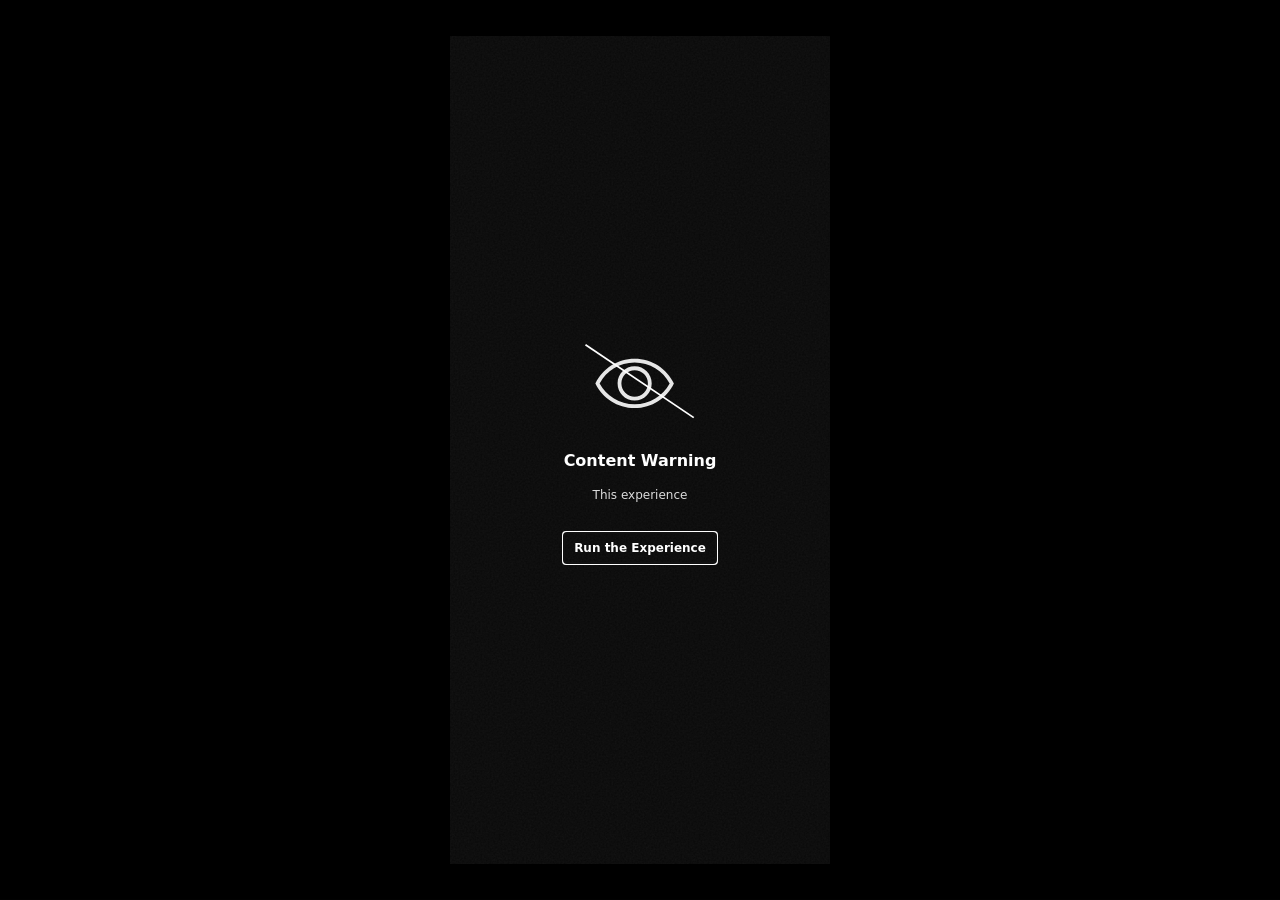
==== index.html @ 9fbf90de "stage 2: integrate approved NetBlocks counter animation Replaces moment 2.2's NetBlocks line chart w" ====
<!DOCTYPE html>
<html lang="en">
<head>
<meta charset="UTF-8">
<meta name="viewport" content="width=device-width, initial-scale=1, maximum-scale=1, user-scalable=no, viewport-fit=cover">
<title>Sculpting the Silence</title>
<link rel="stylesheet" href="css/global.css">
</head>
<body>

  <!-- Stage 1: Content Warning -->
  <section id="stage-1" class="stage stage-1 is-active" data-stage="1">
    <div class="background-layer" style="background-image: url('assets/images/s1_banner_sensitive_content_img.png');"></div>
    <div class="frame frame--intro">
      <img class="stage-1__icon" src="assets/icons/s1_sensetive_content_icon.svg" alt="" width="110" height="91">
      <h1 class="frame__title stage-1__title">Content Warning</h1>
      <p class="frame__body stage-1__body">This experience contains emotionally intense content that some people may find overwhelming.</p>
      <button type="button" class="button" id="stage-1-continue-btn">Run the Experience</button>
    </div>
  </section>

  <!-- Stage 2: automatic sequence — social feeds video, blackout graph, gunfire warning -->
  <section id="stage-2" class="stage stage-2" data-stage="2">
    <div class="background-layer stage-2__background"></div>
    <div class="frame stage-2__frame">

      <div class="moment stage-2__moment stage-2__moment--video is-active" id="stage-2-moment-video" data-moment="1">
        <video id="stage-2-video" class="stage-2__video" src="assets/video/s2_protest_socialmedia_feeds_vid.mp4" autoplay playsinline preload="none"></video>
      </div>

      <div class="moment stage-2__moment stage-2__moment--cutoff" id="stage-2-moment-cutoff" data-moment="2">
        <p class="frame__body" id="stage-2-cutoff-text"></p>
        <div class="counter-widget">
          <p class="counter-number" id="stage-2-counter-number"></p>
          <p class="counter-caption" id="stage-2-counter-caption"></p>
        </div>
      </div>

      <div class="moment stage-2__moment stage-2__moment--gunfire" id="stage-2-moment-gunfire" data-moment="3">
        <p class="frame__body" id="stage-2-gunfire-text"></p>
        <div class="waveform-indicator" id="stage-2-waveform">
          <span class="waveform-indicator__bar"></span>
          <span class="waveform-indicator__bar"></span>
          <span class="waveform-indicator__bar"></span>
          <span class="waveform-indicator__bar"></span>
          <span class="waveform-indicator__bar"></span>
          <span class="waveform-indicator__bar"></span>
          <span class="waveform-indicator__bar"></span>
          <span class="waveform-indicator__bar"></span>
          <span class="waveform-indicator__bar"></span>
          <span class="waveform-indicator__bar"></span>
          <span class="waveform-indicator__bar"></span>
          <span class="waveform-indicator__bar"></span>
          <span class="waveform-indicator__bar"></span>
          <span class="waveform-indicator__bar"></span>
        </div>
        <audio id="stage-2-gunshot-audio" src="assets/audio/s2_gunshot_warning_snd.mp3" preload="none"></audio>
      </div>

    </div>

    <div class="moment stage-2__moment--blackout" id="stage-2-moment-blackout"></div>
  </section>

  <!-- Stage 3: message moments — button-driven attempt ladders -->
  <section id="stage-3" class="stage stage-3" data-stage="3">
    <div class="background-layer stage-3__background"></div>
    <div class="frame stage-3__frame">
      <div class="message-moment" id="stage-3-moment-mount"></div>
    </div>
    <audio id="stage-3-gunshot-audio" src="assets/audio/s3_gunshot_snd.mp3" preload="none" loop></audio>
    <audio id="stage-3-underscore-audio" src="assets/audio/s3_underscore_loop.mp3" preload="none" loop></audio>
  </section>

  <!-- Stage 4: name moments — button-driven, ending in one auto-advancing moment -->
  <section id="stage-4" class="stage stage-4" data-stage="4">
    <div class="background-layer stage-4__background"></div>
    <div class="frame stage-4__frame">
      <div class="message-moment" id="stage-4-moment-mount"></div>
    </div>
  </section>

  <!-- Stage 5: closing form moment (s5_mom_23), then the collective board (s5_mom_24) -->
  <section id="stage-5" class="stage stage-5" data-stage="5">
    <div class="background-layer stage-5__background"></div>
    <div class="frame stage-5__frame">
      <div class="message-moment" id="stage-5-moment-mount"></div>
    </div>

    <!-- s5_mom_24 — full-viewport collective board, not a .frame card.
         Hidden until s5_mom_23's closing statement finishes typing. -->
    <div class="collective-board" id="stage-5-board" hidden>
      <p class="collective-board__footer" id="stage-5-board-footer"></p>
      <button type="button" class="collective-board__export-btn" id="stage-5-board-export-btn">Export</button>
      <div class="collective-board__names" id="stage-5-board-names"></div>
      <div class="collective-board__tooltip" id="stage-5-board-tooltip" hidden></div>
    </div>
  </section>

  <script src="js/shared.js"></script>
  <script src="js/stage1.js"></script>
  <script src="js/stage2.js"></script>
  <script src="js/stage3.js"></script>
  <script src="js/stage4-5.js"></script>
</body>
</html>
---- css/global.css ----
/* ==========================================================================
   Sculpting the Silence — Global base styles
   These rules apply to every stage. Stage-specific styles should live in
   their own scoped classes/files and build on top of this foundation.
   ========================================================================== */

:root {
  --color-fg: #ffffff;
  --font-family: system-ui, -apple-system, "Segoe UI", Roboto, sans-serif;

  --font-size-title: 16px;
  --font-weight-title: 700;

  --font-size-body: 12px;
  --font-weight-body: 400;
  --line-height-body: 1.5;

  --font-size-button: 12px;
  --font-weight-button: 600;

  --button-padding-block: 8px;
  --button-padding-inline: 10px;
  --button-radius: 0;
  --button-border: 1.5px solid var(--color-fg);

  --frame-max-width: 402px;
  --frame-radius: 0;
  --frame-padding: 32px;
}

* {
  box-sizing: border-box;
}

html,
body {
  width: 100%;
  height: 100%;
  margin: 0;
  padding: 0;
  overflow: hidden;
  font-family: var(--font-family);
  color: var(--color-fg);
  -webkit-user-select: none;
  user-select: none;
}

/* Full-bleed background layer. Stages set their own background-image
   inline or via a stage-specific modifier class. */
.background-layer {
  position: fixed;
  inset: 0;
  width: 100vw;
  height: 100dvh;
  background-size: cover;
  background-position: center;
  background-repeat: no-repeat;
  z-index: 0;
}

/* Centered content frame, fixed design width that shrinks on narrow
   viewports. Sits above the background layer. Plain by default — the
   frosted-card look (blur/tint/grain) is opt-in via .frame--intro. */
.frame {
  position: relative;
  z-index: 1;
  width: min(92vw, 402px, calc(92dvh * 402 / 874));
  aspect-ratio: 402 / 874;
  min-width: 320px;
  margin: 0 auto;
  padding: var(--frame-padding);
  display: flex;
  flex-direction: column;
  align-items: center;
  justify-content: center;
  text-align: center;
  color: var(--color-fg);
  overflow: visible;
  border-radius: var(--frame-radius);
}

/* Frosted-card treatment: dark tint + blur + grain. Stage 1 ("Content
   Warning") only — floats the card over its sharp background image.
   Stages 2+ render .frame plain against their own stage background. */
.frame--intro {
  background: rgba(18, 18, 18, 0.45);
  backdrop-filter: blur(10px) saturate(180%);
  -webkit-backdrop-filter: blur(10px) saturate(180%);
}

/* Fine grain/noise texture confined to the card, clipped to its
   corners. Purely decorative — never intercepts pointer events. */
.frame--intro::after {
  content: "";
  position: absolute;
  inset: 0;
  border-radius: inherit;
  background-image: url("[data-uri]");
  opacity: 0.10;
  mix-blend-mode: overlay;
  pointer-events: none;
}

/* Instantly hides the card on stage advance, revealing the sharp
   background image underneath. No animation — set/removed synchronously
   in the click handler that calls goToNextStage(). */
.frame--exiting {
  display: none;
}

.frame__title {
  font-size: var(--font-size-title);
  font-weight: var(--font-weight-title);
  color: var(--color-fg);
  margin: 0;
}

.frame__body {
  font-size: var(--font-size-body);
  font-weight: var(--font-weight-body);
  line-height: var(--line-height-body);
  color: var(--color-fg);
  opacity: 0.85;
  margin: 0;
  max-width: 35ch;
  margin-inline: auto;
}

.button {
  display: inline-block;
  background: transparent;
  border: var(--button-border);
  border-radius: var(--button-radius);
  padding: var(--button-padding-block) var(--button-padding-inline);
  font-family: var(--font-family);
  font-size: var(--font-size-button);
  font-weight: var(--font-weight-button);
  color: var(--color-fg);
  cursor: pointer;
  -webkit-tap-highlight-color: transparent;
  touch-action: manipulation;
}

.button:active {
  opacity: 0.7;
}

/* Stage container: each stage is a full-viewport wrapper holding its own
   background layer + frame. Only one is shown at a time. */
.stage {
  position: fixed;
  inset: 0;
  width: 100vw;
  height: 100dvh;
  display: none;
  align-items: center;
  justify-content: center;
}

.stage.is-active {
  display: flex;
}

/* ==========================================================================
   Stage 1 — Content Warning
   ========================================================================== */

.stage-1__icon {
  width: 110px;
  height: auto;
  margin-bottom: 24px;
}

.stage-1__title {
  margin-bottom: 16px;
}

.stage-1__body {
  margin-bottom: 28px;
}

/* ==========================================================================
   Stage 2 — Automatic sequence (video, blackout graph, gunfire warning)
   ========================================================================== */

.stage-2__background {
  background-color: #000000;
}

/* Fallback for stages with no direct-flow content in .frame: moments are
   absolutely positioned within it and switched instantly (no fade, per
   the global no-transition rule on stage/moment changes). */
.moment {
  position: absolute;
  inset: 0;
  display: none;
  flex-direction: column;
  align-items: center;
  justify-content: center;
  text-align: center;
  padding: var(--frame-padding);
}

.moment.is-active {
  display: flex;
}

/* Video moment fills the card edge-to-edge, ignoring the frame's padding. */
.stage-2__moment--video {
  padding: 0;
}

.stage-2__video {
  display: block;
  width: 100%;
  height: 100%;
  object-fit: cover;
  border-radius: var(--frame-radius);
}

/* Reserved for the tallest expected wrap (~4 lines at max-width: 35ch) so
   the counter widget below never shifts, whether mid-type or between
   texts of different lengths — ported from the approved prototype. */
.stage-2__moment--cutoff .frame__body {
  margin-bottom: 20px;
  min-height: calc(var(--font-size-body) * var(--line-height-body) * 4);
}

/* Full-viewport black beat between moments 2.2 and 2.4. A direct child of
   #stage-2 (not nested in .frame) so its inset:0 sizes to the whole fixed
   .stage box, covering the background layer and the frame alike; z-index
   puts it above both. */
.stage-2__moment--blackout {
  z-index: 5;
  background-color: #000000;
  padding: 0;
}

/* Escalating hours-then-days counter (moment 2.2) — ported from the
   approved prototypes/netblocks-chart.html, replacing the old NetBlocks
   line chart entirely. */
.counter-widget {
  margin-top: 20px;
}

/* Line 1 — just the number. Same size/weight token as .frame__title,
   bumped 4px and recolored red for emphasis. */
.counter-number {
  font-size: calc(var(--font-size-title) + 4px);
  font-weight: var(--font-weight-title);
  line-height: 1;
  color: #e53935;
  margin: 0;
}

/* Line 2 — unit word + description merged into one phrase (e.g. "day of
   digital blackout in Iran"). */
.counter-caption {
  font-size: var(--font-size-body);
  font-weight: var(--font-weight-body);
  color: var(--color-fg);
  opacity: 0.6;
  margin: 6px 0 0;
}

/* Audio-waveform indicator: a row of thin bars whose height animates in a
   loop to read as a live voice/podcast visualizer. Started/stopped by JS
   toggling the --playing modifier in sync with the gunshot audio element. */
.waveform-indicator {
  display: flex;
  align-items: center;
  justify-content: center;
  gap: 4px;
  height: 28px;
  margin-top: 20px;
}

.waveform-indicator__bar {
  width: 3px;
  height: 100%;
  border-radius: 0;
  background-color: var(--color-fg);
  transform: scaleY(0.15);
  transform-origin: center;
  animation: waveform-bounce 900ms ease-in-out infinite;
  animation-play-state: paused;
}

.waveform-indicator--playing .waveform-indicator__bar {
  animation-play-state: running;
}

/* Mix of short "dot" bars and taller bars, each offset so the bars move
   asynchronously instead of pulsing in unison. */
.waveform-indicator__bar:nth-child(1) { height: 30%; animation-delay: 0ms; }
.waveform-indicator__bar:nth-child(2) { height: 70%; animation-delay: 90ms; }
.waveform-indicator__bar:nth-child(3) { height: 100%; animation-delay: 180ms; }
.waveform-indicator__bar:nth-child(4) { height: 45%; animation-delay: 270ms; }
.waveform-indicator__bar:nth-child(5) { height: 85%; animation-delay: 360ms; }
.waveform-indicator__bar:nth-child(6) { height: 25%; animation-delay: 450ms; }
.waveform-indicator__bar:nth-child(7) { height: 100%; animation-delay: 540ms; }
.waveform-indicator__bar:nth-child(8) { height: 55%; animation-delay: 630ms; }
.waveform-indicator__bar:nth-child(9) { height: 30%; animation-delay: 720ms; }
.waveform-indicator__bar:nth-child(10) { height: 90%; animation-delay: 810ms; }
.waveform-indicator__bar:nth-child(11) { height: 40%; animation-delay: 900ms; }
.waveform-indicator__bar:nth-child(12) { height: 75%; animation-delay: 990ms; }
.waveform-indicator__bar:nth-child(13) { height: 25%; animation-delay: 1080ms; }
.waveform-indicator__bar:nth-child(14) { height: 60%; animation-delay: 1170ms; }

@keyframes waveform-bounce {
  0%, 100% { transform: scaleY(0.15); }
  50% { transform: scaleY(1); }
}

/* ==========================================================================
   Stage 3 — Message moments (button-driven attempt ladders)
   ========================================================================== */

.stage-3__background {
  background-color: #000000;
}

/* Fills the .frame (same card as stages 1-2) and centers whichever piece
   of the current message moment is showing (message, button, spinner, or
   response). Content is swapped instantly by JS — no fade. */
.message-moment {
  display: flex;
  flex-direction: column;
  align-items: center;
  justify-content: center;
  gap: 28px;
  width: 100%;
  height: 100%;
  text-align: center;
}

.message-moment__action {
  display: flex;
  align-items: center;
  justify-content: center;
  min-height: 44px;
}

.message-moment__response-text {
  margin: 0;
}

.message-moment__audio-response {
  display: flex;
  flex-direction: column;
  align-items: center;
  gap: 16px;
}

.message-moment__response-image {
  max-width: 100%;
  max-height: 100%;
  object-fit: contain;
  border-radius: 0;
  transform: scale(1);
  transform-origin: center;
}

/* Stacks a video above its caption (used by s3_mom_10) instead of the
   default row layout .message-moment__action would otherwise give
   them as plain siblings. */
.message-moment__video-response {
  display: flex;
  flex-direction: column;
  align-items: center;
  gap: 12px;
}

.message-moment__response-video {
  max-width: 100%;
  max-height: 100%;
  object-fit: contain;
  border-radius: 0;
  transition: transform 500ms ease, opacity 500ms ease;
  transform: translateY(0);
  opacity: 1;
}

.message-moment__response-video-caption {
  margin: 0;
  transition: transform 500ms ease, opacity 500ms ease;
  transform: translateY(0);
  opacity: 1;
}

/* One-off exit/enter transitions for s3_mom_10 ("Papa?"): the typed text
   slides up and fades out, then the video (and its caption) slide/fade
   into place. Everywhere else in the app swaps content instantly. */
.message-moment__response-text--exit {
  transition: transform 500ms ease, opacity 500ms ease;
  transform: translateY(-16px);
  opacity: 0;
}

.message-moment__response-video--enter,
.message-moment__response-video-caption--enter {
  transform: translateY(16px);
  opacity: 0;
}

/* Rotates for a caller-supplied animation-iteration-count (set inline per
   attempt) then stops via 'animationend' — never set to infinite here. */
.message-moment__spinner {
  width: 28px;
  height: 28px;
  border-radius: 50%;
  border: 3px solid rgba(255, 255, 255, 0.25);
  border-top-color: var(--color-fg);
  animation-name: message-moment-spin;
  animation-timing-function: linear;
  animation-fill-mode: forwards;
}

@keyframes message-moment-spin {
  from { transform: rotate(0deg); }
  to { transform: rotate(360deg); }
}

/* Wraps the "name them" moment's image. Persists for the rest of the
   moment once shown; only its transform changes (shrink on the first
   "more" click) while the text/button below it keep swapping. */
.name-them-moment__image-wrap {
  display: flex;
  flex-direction: column;
  align-items: center;
  transition: transform 500ms ease;
  transform: translateY(0) scale(1);
}

.name-them-moment__image-wrap--shrunk {
  transform: translateY(-16px) scale(0.9);
}

/* Pulls the caption/reaction zone closer to the image — .message-moment's
   28px gap otherwise reads as too much space here specifically. */
.name-them-moment__zone-text {
  margin-top: -14px;
}

/* Full-viewport blackout overlay, created/removed on demand by the
   coverViewportInBlack() helper. Sits above everything (background
   layer + frame), regardless of which stage is active. */
.viewport-blackout {
  position: fixed;
  inset: 0;
  width: 100vw;
  height: 100dvh;
  background-color: #000000;
  z-index: 999;
}

/* ==========================================================================
   Stage 4 — Name moments (button-driven, ending in one auto-advancing moment)
   ========================================================================== */

.stage-4__background {
  background-color: #000000;
}

/* Optional age line beneath a name-moment's name (e.g. s4_mom_14, "14
   years old") — distinct from both the title-style name above it and
   the body-style subtext below it. */
.name-moment__age {
  font-size: 10px;
  font-weight: 400;
  color: #9a9a9a;
  margin: 0;
}

/* ==========================================================================
   Stage 5 — Closing form moment (more moments to follow)
   ========================================================================== */

.stage-5__background {
  background-color: #000000;
}

.stage-5__field {
  display: flex;
  flex-direction: column;
  align-items: center;
  gap: 8px;
  width: 100%;
  transition: transform 500ms ease, opacity 500ms ease;
  transform: translateY(0);
  opacity: 1;
}

/* Pre-transition state for each field/button sliding in below the kept-on-
   screen s4_mom_22 title+subtext (s4_mom_22 -> s5_mom_23 is one continuous
   frame now, not a hard cut) — JS adds this then removes it a frame later. */
.stage-5__field--enter {
  transform: translateY(16px);
  opacity: 0;
}

/* Same slide-in treatment for the submit button's wrapper, reusing
   .message-moment__action for layout only — the transition/enter state
   below is scoped to this modifier so other .message-moment__action
   usages elsewhere stay instant, as before. */
.stage-5__submit-action {
  transition: transform 500ms ease, opacity 500ms ease;
  transform: translateY(0);
  opacity: 1;
}

.stage-5__submit-action--enter {
  transform: translateY(16px);
  opacity: 0;
}

/* Pulls the second field up into .message-moment's 28px gap so the two
   fields sit closer together; spacing before the submit button below
   them is untouched. */
.stage-5__field + .stage-5__field {
  margin-top: -20px;
}

.stage-5__field-label {
  font-size: var(--font-size-body);
  font-weight: var(--font-weight-body);
  color: var(--color-fg);
  opacity: 0.85;
  margin: 0;
}

.stage-5__field-input {
  width: 100%;
  max-width: 28ch;
  background: transparent;
  border: none;
  border-bottom: 1.5px solid rgba(255, 255, 255, 0.35);
  border-radius: 0;
  padding: 8px 4px;
  font-family: var(--font-family);
  font-size: var(--font-size-body);
  color: var(--color-fg);
  text-align: center;
}

.stage-5__field-input::placeholder {
  color: rgba(255, 255, 255, 0.4);
}

.stage-5__field-input:focus {
  outline: none;
  border-bottom-color: var(--color-fg);
}

/* s5_mom_24 — full-viewport collective board. Deliberately NOT a .frame
   card: no fixed 402:874 ratio, just a plain full-viewport, responsive
   canvas of names scattered across whatever screen it's running on. */
.collective-board {
  position: fixed;
  inset: 0;
  width: 100vw;
  height: 100dvh;
  background-color: #000000;
  overflow: hidden;
  z-index: 10;
}

.collective-board[hidden] {
  display: none;
}

.collective-board__names {
  position: absolute;
  inset: 0;
}

/* Positioned via inline left/top percentages (JS) — % positioning keeps
   the scatter responsive across any viewport size without extra media
   queries. */
.collective-board__name {
  position: absolute;
  transform: translate(-50%, -50%);
  background: none;
  border: none;
  padding: 4px 6px;
  font-family: var(--font-family);
  font-size: 14px;
  font-weight: 600;
  white-space: nowrap;
  cursor: pointer;
  -webkit-tap-highlight-color: transparent;
}

.collective-board__name--active {
  text-decoration: underline;
}

.collective-board__tooltip {
  position: fixed;
  max-width: min(70vw, 240px);
  background: rgba(20, 20, 20, 0.95);
  border: 1px solid rgba(255, 255, 255, 0.25);
  color: var(--color-fg);
  font-size: 12px;
  line-height: 1.5;
  padding: 10px 12px;
  pointer-events: none;
  z-index: 20;
}

.collective-board__tooltip[hidden] {
  display: none;
}

/* Low visual priority, tucked in a corner — a manual backup mechanism,
   not part of the experience itself. */
/* s5_mom_24's footer: the old standalone "thank you" moment's text, now
   typed once under the scattered names instead of its own screen. Sits
   below the names layer and never intercepts hover/tap on them. */
.collective-board__footer {
  position: absolute;
  left: 0;
  right: 0;
  bottom: 16px;
  margin: 0;
  padding: 0 16px;
  text-align: center;
  font-size: 11px;
  color: var(--color-fg);
  opacity: 0.5;
  pointer-events: none;
}

.collective-board__export-btn {
  position: absolute;
  bottom: 12px;
  right: 12px;
  background: transparent;
  border: 1px solid rgba(255, 255, 255, 0.25);
  border-radius: 0;
  color: rgba(255, 255, 255, 0.5);
  font-family: var(--font-family);
  font-size: 10px;
  padding: 6px 10px;
  cursor: pointer;
  z-index: 20;
}
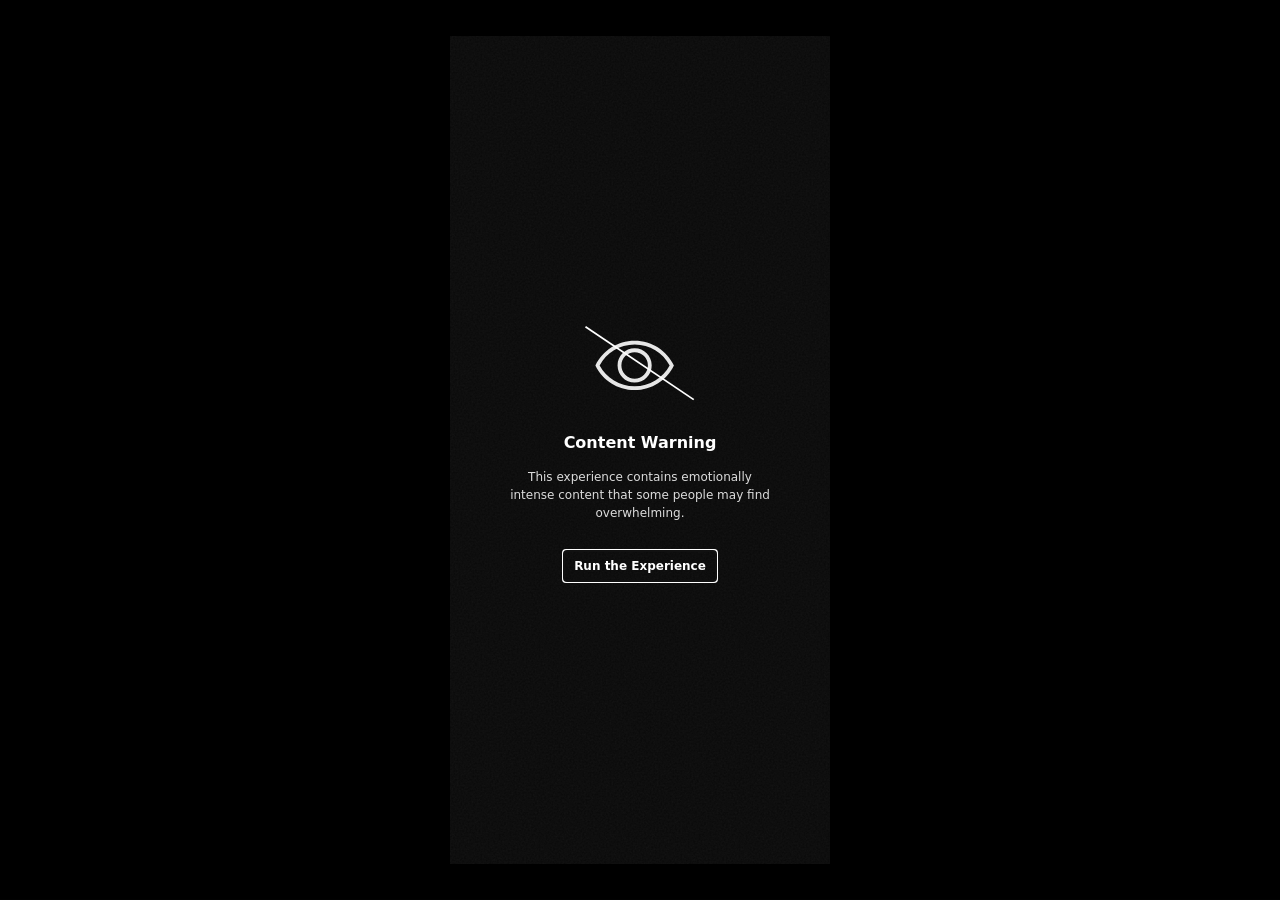
==== commit 854e6c9b: "stage 2: add spinner pause between s2_mom_02 and s2_mom_03 Extracts the message-moment spinner into " ====
--- a/index.html
+++ b/index.html
@@ -27,6 +27,11 @@
       <div class="moment stage-2__moment stage-2__moment--video is-active" id="stage-2-moment-video" data-moment="1">
         <video id="stage-2-video" class="stage-2__video" src="assets/video/s2_protest_socialmedia_feeds_vid.mp4" autoplay playsinline preload="none"></video>
       </div>
+
+      <!-- Reused for every spinner-only beat (load_anim_1/2 before the
+           cutoff moment, and the load_anim_1 stand-in for the disabled
+           s2_mom_04) — content is injected by STS.runSpinner. -->
+      <div class="moment stage-2__moment stage-2__moment--spinner" id="stage-2-moment-spinner"></div>
 
       <div class="moment stage-2__moment stage-2__moment--cutoff" id="stage-2-moment-cutoff" data-moment="2">
         <p class="frame__body" id="stage-2-cutoff-text"></p>
--- a/css/global.css
+++ b/css/global.css
@@ -258,9 +258,17 @@
 .counter-caption {
   font-size: var(--font-size-body);
   font-weight: var(--font-weight-body);
-  color: var(--color-fg);
-  opacity: 0.6;
+  /* Muted via a translucent color rather than the opacity property —
+     opacity applies to the whole subtree's compositing, which would
+     have dulled .counter-caption__unit's red below regardless of its
+     own color value. */
+  color: rgba(255, 255, 255, 0.6);
   margin: 6px 0 0;
+}
+
+/* "hour"/"day" within the caption — same red as .counter-number. */
+.counter-caption__unit {
+  color: #e53935;
 }
 
 /* Audio-waveform indicator: a row of thin bars whose height animates in a
@@ -361,46 +369,11 @@
   transform-origin: center;
 }
 
-/* Stacks a video above its caption (used by s3_mom_10) instead of the
-   default row layout .message-moment__action would otherwise give
-   them as plain siblings. */
-.message-moment__video-response {
-  display: flex;
-  flex-direction: column;
-  align-items: center;
-  gap: 12px;
-}
-
 .message-moment__response-video {
   max-width: 100%;
   max-height: 100%;
   object-fit: contain;
   border-radius: 0;
-  transition: transform 500ms ease, opacity 500ms ease;
-  transform: translateY(0);
-  opacity: 1;
-}
-
-.message-moment__response-video-caption {
-  margin: 0;
-  transition: transform 500ms ease, opacity 500ms ease;
-  transform: translateY(0);
-  opacity: 1;
-}
-
-/* One-off exit/enter transitions for s3_mom_10 ("Papa?"): the typed text
-   slides up and fades out, then the video (and its caption) slide/fade
-   into place. Everywhere else in the app swaps content instantly. */
-.message-moment__response-text--exit {
-  transition: transform 500ms ease, opacity 500ms ease;
-  transform: translateY(-16px);
-  opacity: 0;
-}
-
-.message-moment__response-video--enter,
-.message-moment__response-video-caption--enter {
-  transform: translateY(16px);
-  opacity: 0;
 }
 
 /* Rotates for a caller-supplied animation-iteration-count (set inline per
@@ -421,25 +394,14 @@
   to { transform: rotate(360deg); }
 }
 
-/* Wraps the "name them" moment's image. Persists for the rest of the
-   moment once shown; only its transform changes (shrink on the first
-   "more" click) while the text/button below it keep swapping. */
+/* Wraps the "name them" moment's image+caption step (s3_mom_12).
+   Shifted up slightly from center to leave room for the caption
+   directly below it. */
 .name-them-moment__image-wrap {
   display: flex;
   flex-direction: column;
   align-items: center;
-  transition: transform 500ms ease;
-  transform: translateY(0) scale(1);
-}
-
-.name-them-moment__image-wrap--shrunk {
-  transform: translateY(-16px) scale(0.9);
-}
-
-/* Pulls the caption/reaction zone closer to the image — .message-moment's
-   28px gap otherwise reads as too much space here specifically. */
-.name-them-moment__zone-text {
-  margin-top: -14px;
+  transform: translateY(-20px);
 }
 
 /* Full-viewport blackout overlay, created/removed on demand by the
@@ -599,7 +561,6 @@
   position: fixed;
   max-width: min(70vw, 240px);
   background: rgba(20, 20, 20, 0.95);
-  border: 1px solid rgba(255, 255, 255, 0.25);
   color: var(--color-fg);
   font-size: 12px;
   line-height: 1.5;
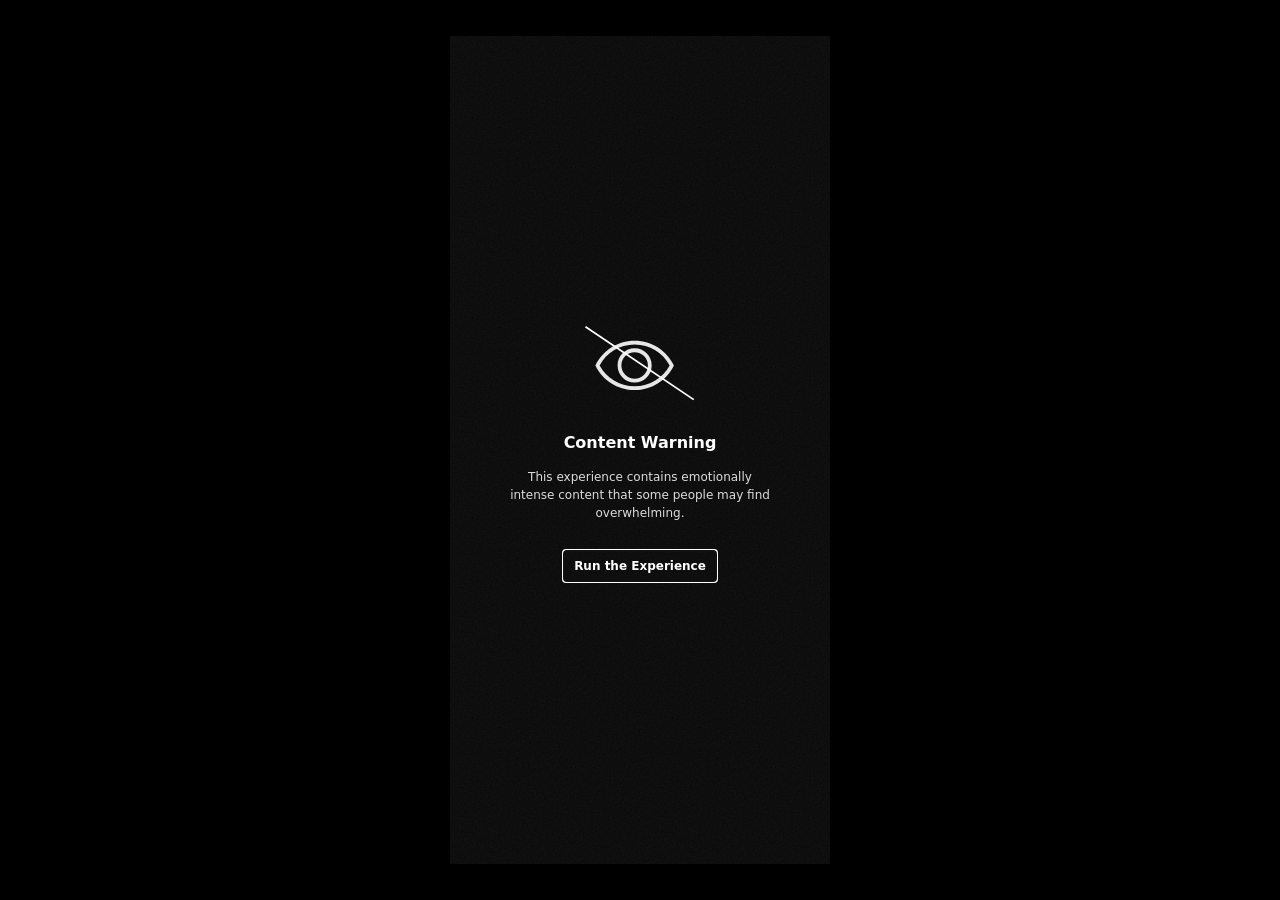
==== commit 370674e4: "integrate field engine as background layer (js/field.js, wired into stage 1-2) Ports prototypes/fiel" ====
--- a/index.html
+++ b/index.html
@@ -7,6 +7,11 @@
 <link rel="stylesheet" href="css/global.css">
 </head>
 <body>
+
+  <!-- Persistent background point field, sits behind every stage's .frame
+       (but above each stage's own .background-layer). Driven by js/field.js
+       via window.Field; each stage wires up its own timing. -->
+  <canvas id="field-canvas" class="field-canvas"></canvas>
 
   <!-- Stage 1: Content Warning -->
   <section id="stage-1" class="stage stage-1 is-active" data-stage="1">
@@ -103,6 +108,7 @@
   </section>
 
   <script src="js/shared.js"></script>
+  <script src="js/field.js"></script>
   <script src="js/stage1.js"></script>
   <script src="js/stage2.js"></script>
   <script src="js/stage3.js"></script>
--- a/css/global.css
+++ b/css/global.css
@@ -56,6 +56,25 @@
   background-position: center;
   background-repeat: no-repeat;
   z-index: 0;
+}
+
+/* Persistent background point field (js/field.js via window.Field) — a
+   single full-viewport canvas living outside every .stage, so it survives
+   stage transitions untouched. Deliberately has NO explicit z-index: any
+   position:fixed element (like .stage) always forms its own stacking
+   context regardless of z-index, so an auto-z-index .stage would ignore
+   DOM order and sit BEHIND a sibling with an explicit z-index no matter
+   which comes first in the document. Leaving this at z-index:auto too and
+   placing it before every .stage in index.html means plain DOM order
+   decides instead — this canvas paints first, then the active .stage
+   (background-layer + frame, stacked internally as already built) paints
+   entirely on top of it. Purely decorative — never intercepts input. */
+.field-canvas {
+  position: fixed;
+  inset: 0;
+  width: 100vw;
+  height: 100dvh;
+  pointer-events: none;
 }
 
 /* Centered content frame, fixed design width that shrinks on narrow
@@ -236,9 +255,8 @@
   padding: 0;
 }
 
-/* Escalating hours-then-days counter (moment 2.2) — ported from the
-   approved prototypes/netblocks-chart.html, replacing the old NetBlocks
-   line chart entirely. */
+/* Escalating minutes-then-hours-then-days counter (moment 2.2, s2_mom_03)
+   — continues the cutoff text's trailing "for" (e.g. "...for 18+ Days"). */
 .counter-widget {
   margin-top: 20px;
 }
@@ -253,8 +271,7 @@
   margin: 0;
 }
 
-/* Line 2 — unit word + description merged into one phrase (e.g. "day of
-   digital blackout in Iran"). */
+/* Line 2 — the current phase's unit label ("Minutes"/"Hours"/"Days"). */
 .counter-caption {
   font-size: var(--font-size-body);
   font-weight: var(--font-weight-body);
@@ -266,7 +283,7 @@
   margin: 6px 0 0;
 }
 
-/* "hour"/"day" within the caption — same red as .counter-number. */
+/* "Minutes"/"Hours"/"Days" within the caption — same red as .counter-number. */
 .counter-caption__unit {
   color: #e53935;
 }
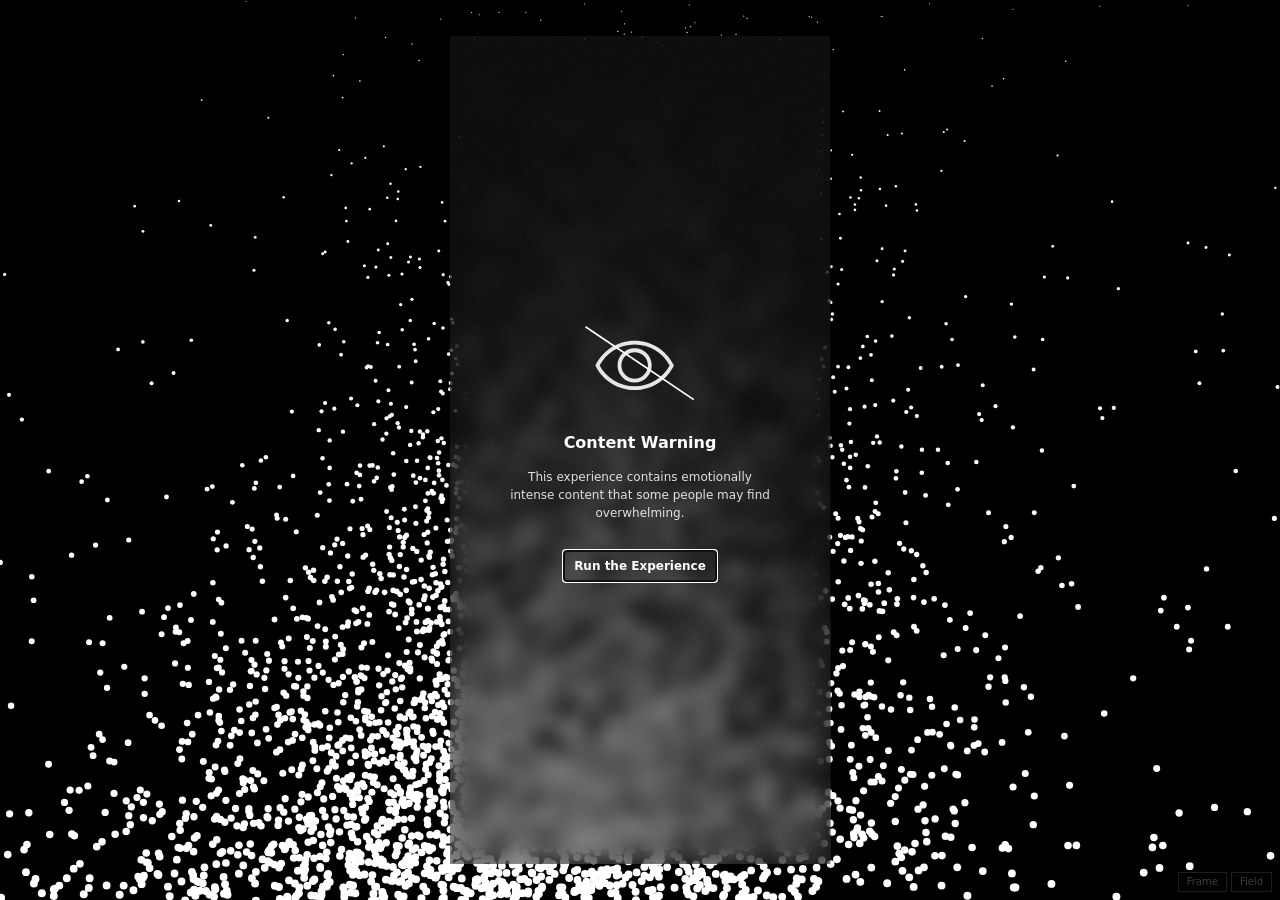
==== commit b7f8b808: "add on-screen toggle buttons for frame/field visibility" ====
--- a/index.html
+++ b/index.html
@@ -12,6 +12,15 @@
        (but above each stage's own .background-layer). Driven by js/field.js
        via window.Field; each stage wires up its own timing. -->
   <canvas id="field-canvas" class="field-canvas"></canvas>
+
+  <!-- Dev/testing only: on-screen buttons that toggle frame/field
+       visibility live, independent of the ?screen= URL param (which can
+       still be used to set the initial state). See shared.js's
+       setupDevScreenToggleButtons(). -->
+  <div class="dev-screen-toggles" id="dev-screen-toggles">
+    <button type="button" class="dev-screen-toggles__btn" id="dev-toggle-frame-btn">Frame</button>
+    <button type="button" class="dev-screen-toggles__btn" id="dev-toggle-field-btn">Field</button>
+  </div>
 
   <!-- Stage 1: Content Warning -->
   <section id="stage-1" class="stage stage-1 is-active" data-stage="1">
--- a/css/global.css
+++ b/css/global.css
@@ -59,22 +59,76 @@
 }
 
 /* Persistent background point field (js/field.js via window.Field) — a
-   single full-viewport canvas living outside every .stage, so it survives
-   stage transitions untouched. Deliberately has NO explicit z-index: any
-   position:fixed element (like .stage) always forms its own stacking
-   context regardless of z-index, so an auto-z-index .stage would ignore
-   DOM order and sit BEHIND a sibling with an explicit z-index no matter
-   which comes first in the document. Leaving this at z-index:auto too and
-   placing it before every .stage in index.html means plain DOM order
-   decides instead — this canvas paints first, then the active .stage
-   (background-layer + frame, stacked internally as already built) paints
-   entirely on top of it. Purely decorative — never intercepts input. */
+   single full-viewport canvas. field.js physically reparents this same
+   node (preserving its bitmap/context/animation state) to be a child of
+   whichever .stage is currently active, right after that stage's own
+   .background-layer: .stage uses position:fixed, which always forms its
+   own stacking context regardless of z-index, so as an outside sibling
+   this canvas could only ever paint entirely behind or entirely in front
+   of a stage's full contents as one atomic block — no z-index value can
+   slot it "between" .background-layer and .frame. Once nested inside the
+   active stage, plain DOM order does the right thing instead:
+   background-layer, then this canvas, then .frame on top. Deliberately
+   has NO explicit z-index — see field.js's reparentIntoActiveStage().
+   Purely decorative — never intercepts input. */
 .field-canvas {
   position: fixed;
   inset: 0;
   width: 100vw;
   height: 100dvh;
   pointer-events: none;
+}
+
+/* Dev/testing screen modes (see shared.js's STS.screenMode) — split the
+   frame and field across two windows/monitors. ?screen=field shows only
+   this canvas (the .frame is hidden here; the canvas itself is hidden the
+   other way, via Field.setVisible(false), when ?screen=frame). Default
+   (no param, "combined") shows both together as already built. */
+html[data-screen-mode="field"] .frame {
+  display: none;
+}
+
+/* Same mechanism, driven by the on-screen frame toggle button instead of
+   the URL param — see shared.js's setupDevScreenToggleButtons(). */
+html[data-frame-hidden="true"] .frame {
+  display: none;
+}
+
+/* Dev/testing only — small, low-opacity buttons that toggle frame/field
+   visibility live in either window, without editing the URL. Positioned
+   unobtrusively in a corner so they don't interfere with the actual
+   experience; sits above even the full-viewport blackout overlay so it
+   always stays reachable. */
+.dev-screen-toggles {
+  position: fixed;
+  right: 8px;
+  bottom: 8px;
+  z-index: 1000;
+  display: flex;
+  gap: 4px;
+}
+
+.dev-screen-toggles__btn {
+  padding: 4px 8px;
+  border: 1px solid rgba(255, 255, 255, 0.3);
+  border-radius: 0;
+  background: rgba(0, 0, 0, 0.4);
+  color: rgba(255, 255, 255, 0.6);
+  font-family: inherit;
+  font-size: 10px;
+  line-height: 1;
+  cursor: pointer;
+  opacity: 0.4;
+  transition: opacity 0.15s ease;
+}
+
+.dev-screen-toggles__btn:hover,
+.dev-screen-toggles__btn:focus-visible {
+  opacity: 1;
+}
+
+.dev-screen-toggles__btn.is-off {
+  text-decoration: line-through;
 }
 
 /* Centered content frame, fixed design width that shrinks on narrow
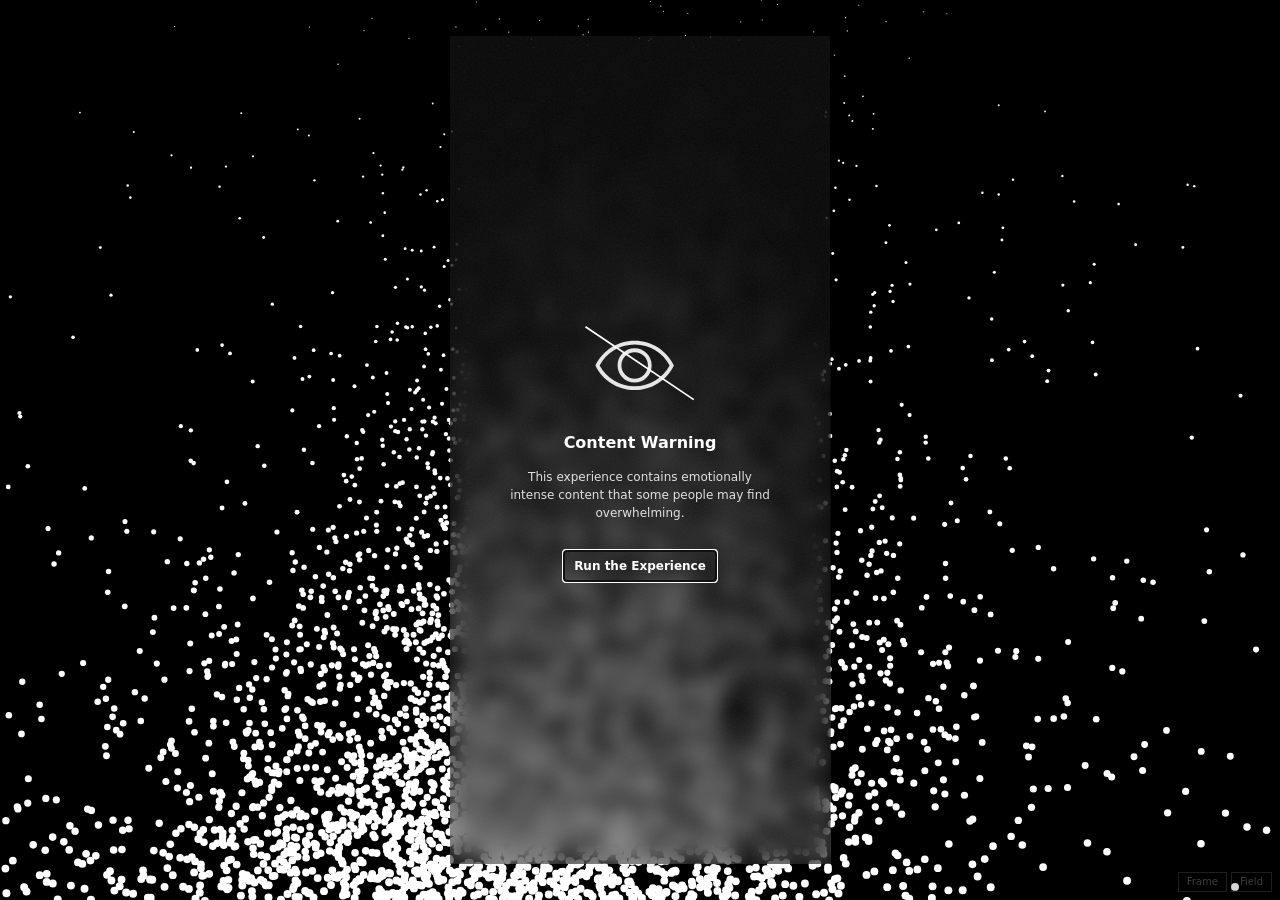
==== commit 9a8d4037: "experiment: add field-mirrored spinner mount to stage 2 Companion to the previous commit's --spinner" ====
--- a/index.html
+++ b/index.html
@@ -36,6 +36,22 @@
   <!-- Stage 2: automatic sequence — social feeds video, blackout graph, gunfire warning -->
   <section id="stage-2" class="stage stage-2" data-stage="2">
     <div class="background-layer stage-2__background"></div>
+
+    <!-- Mirrors the load_anim_1/load_anim_2 spinner beats that play in
+         .frame right after the video ends (see stage2.js's
+         playFieldSpinnerSequence) onto the field layer itself, so the
+         field-only dev screen also gets a loading indicator during that
+         pause. Deliberately NOT a ".moment" — it isn't part of the
+         moments[] queue below, and .moment.is-active is toggled wholesale
+         by that queue's own activate(), which would otherwise fight this
+         element's visibility. Always flex-centered; renders nothing when
+         empty and shows the spinner exactly when STS.runSpinner populates
+         it. Sits right after .background-layer so field.js's canvas
+         reparenting (which also inserts immediately after
+         .background-layer) lands *between* the two on first run, giving
+         the stacking order background-layer, canvas, this, .frame. -->
+    <div class="stage-2__moment--field-spinner" id="stage-2-field-spinner"></div>
+
     <div class="frame stage-2__frame">
 
       <div class="moment stage-2__moment stage-2__moment--video is-active" id="stage-2-moment-video" data-moment="1">
--- a/css/global.css
+++ b/css/global.css
@@ -90,7 +90,7 @@
 
 /* Same mechanism, driven by the on-screen frame toggle button instead of
    the URL param — see shared.js's setupDevScreenToggleButtons(). */
-html[data-frame-hidden="true"] .frame {
+html.frame-hidden .frame {
   display: none;
 }
 
@@ -150,6 +150,7 @@
   color: var(--color-fg);
   overflow: visible;
   border-radius: var(--frame-radius);
+  --spinner-color: red; /* EXPERIMENTAL — frame's own spinner color, decoupled from the field's */
 }
 
 /* Frosted-card treatment: dark tint + blur + grain. Stage 1 ("Content
@@ -307,6 +308,48 @@
   z-index: 5;
   background-color: #000000;
   padding: 0;
+}
+
+/* EXPERIMENTAL — mounts the field-layer's own mirrored load_anim_1/
+   load_anim_2 spinner (see stage2.js's playFieldSpinnerSequence) — a direct
+   child of #stage-2, positioned the same way as .stage-2__moment--blackout
+   above (inset:0 sizes it to the whole fixed .stage box), but NOT a
+   ".moment" (see the HTML comment on this element for why) — it has its
+   own "is-active" toggle (set/cleared directly by playFieldSpinnerSequence
+   for exactly the run's duration) instead of .moment.is-active. No z-index
+   override: it sits behind .frame in DOM order (right after the field
+   canvas), same stacking position as the field canvas itself — visible on
+   the field-only dev screen (where .frame is hidden), and harmlessly
+   covered by .frame in combined mode. Decorative only, like the field
+   canvas — never intercepts input.
+
+   The box itself (30vw square, centered via inset:0 + margin:auto) is a
+   separate experimental treatment: auto-layout (flex) centering its own
+   content, 20%-of-its-own-width padding inset on all sides (computed
+   directly as 6vw — CSS % padding resolves against the *containing
+   block's* width, not this element's own width, so 20% written here would
+   actually mean 20% of the viewport, not of this 30vw box), 50%-opacity
+   black fill. Hidden by default (display:none) rather than relying on
+   being empty-therefore-invisible — now that it has a background fill, an
+   empty-but-displayed box would still show as a plain black square. */
+.stage-2__moment--field-spinner {
+  position: absolute;
+  inset: 0;
+  margin: auto; /* combined with the explicit width/height below, centers this box within inset:0 */
+  width: 30vw;
+  height: 30vw;
+  padding: 6vw; /* 20% of this box's own 30vw width/height */
+  background-color: rgba(0, 0, 0, 0.5);
+  display: none;
+  align-items: center;
+  justify-content: center;
+  pointer-events: none;
+  --spinner-color: red; /* EXPERIMENTAL — field's own spinner color, decoupled from the frame's */
+  --spinner-size: 15vw; /* EXPERIMENTAL — 50% of this box's own 30vw width/height, decoupled from the frame's fixed 28px */
+}
+
+.stage-2__moment--field-spinner.is-active {
+  display: flex;
 }
 
 /* Escalating minutes-then-hours-then-days counter (moment 2.2, s2_mom_03)
@@ -448,13 +491,17 @@
 }
 
 /* Rotates for a caller-supplied animation-iteration-count (set inline per
-   attempt) then stops via 'animationend' — never set to infinite here. */
+   attempt) then stops via 'animationend' — never set to infinite here.
+   Color and size read --spinner-color/--spinner-size, which .frame and the
+   field's own spinner mount each set independently (see below) — the same
+   STS.runSpinner component is reused by both, but sized/colored per screen
+   rather than the field inheriting the frame's fixed 28px sizing. */
 .message-moment__spinner {
-  width: 28px;
-  height: 28px;
+  width: var(--spinner-size, 28px);
+  height: var(--spinner-size, 28px);
   border-radius: 50%;
   border: 3px solid rgba(255, 255, 255, 0.25);
-  border-top-color: var(--color-fg);
+  border-top-color: var(--spinner-color, var(--color-fg));
   animation-name: message-moment-spin;
   animation-timing-function: linear;
   animation-fill-mode: forwards;
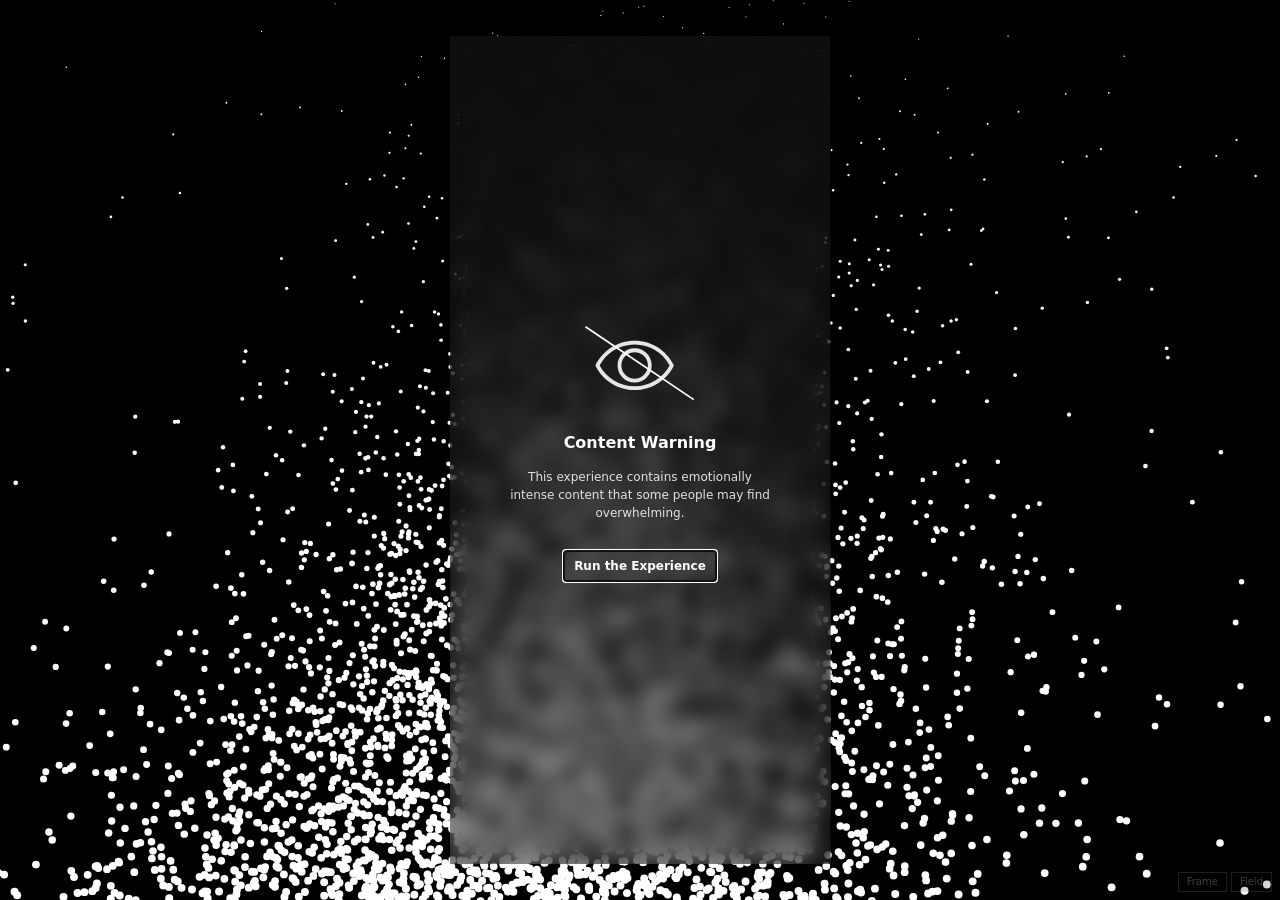
==== commit c66a9394: "split #11780's choice screen into its own page and extend the name queue - shared.js: CALL_BY_NAME_Q" ====
--- a/index.html
+++ b/index.html
@@ -115,7 +115,8 @@
     </div>
   </section>
 
-  <!-- Stage 5: closing form moment (s5_mom_23), then the collective board (s5_mom_24) -->
+  <!-- Stage 5: "#11780" choice screen (s4_mom_22), branching to the closing
+       form (s4_mom_23) or straight past it, then the collective board (s5_mom_24) -->
   <section id="stage-5" class="stage stage-5" data-stage="5">
     <div class="background-layer stage-5__background"></div>
     <div class="frame stage-5__frame">
--- a/css/global.css
+++ b/css/global.css
@@ -219,6 +219,17 @@
   opacity: 0.7;
 }
 
+/* Alternative/de-emphasized CTA — e.g. s4_mom_22's "Let me just read
+   their stories" beside its primary "Let me give them a name and story".
+   Same shape/border as .button, just visually quieter. */
+.button--secondary {
+  opacity: 0.6;
+}
+
+.button--secondary:active {
+  opacity: 0.4;
+}
+
 /* Stage container: each stage is a full-viewport wrapper holding its own
    background layer + frame. Only one is shown at a time. */
 .stage {
@@ -345,7 +356,7 @@
   justify-content: center;
   pointer-events: none;
   --spinner-color: red; /* EXPERIMENTAL — field's own spinner color, decoupled from the frame's */
-  --spinner-size: 15vw; /* EXPERIMENTAL — 50% of this box's own 30vw width/height, decoupled from the frame's fixed 28px */
+  --spinner-size: 5vw; /* EXPERIMENTAL — 1/3 of the previous 15vw, decoupled from the frame's fixed 28px */
 }
 
 .stage-2__moment--field-spinner.is-active {
@@ -571,9 +582,10 @@
   opacity: 1;
 }
 
-/* Pre-transition state for each field/button sliding in below the kept-on-
-   screen s4_mom_22 title+subtext (s4_mom_22 -> s5_mom_23 is one continuous
-   frame now, not a hard cut) — JS adds this then removes it a frame later. */
+/* Pre-transition state for s4_mom_23's fields/button sliding in one after
+   another on their own standalone page (JS adds this then removes it a
+   frame later) — the page transition from s4_mom_22 into s4_mom_23 itself
+   is a hard instant cut, not a fade. */
 .stage-5__field--enter {
   transform: translateY(16px);
   opacity: 0;
@@ -592,6 +604,14 @@
 .stage-5__submit-action--enter {
   transform: translateY(16px);
   opacity: 0;
+}
+
+/* s4_mom_22's two CTAs (primary + .button--secondary alternative) —
+   stacked instead of .message-moment__action's default single row, so
+   both fit comfortably within .frame's width. */
+.stage-5__choice-action {
+  flex-direction: column;
+  gap: 12px;
 }
 
 /* Pulls the second field up into .message-moment's 28px gap so the two
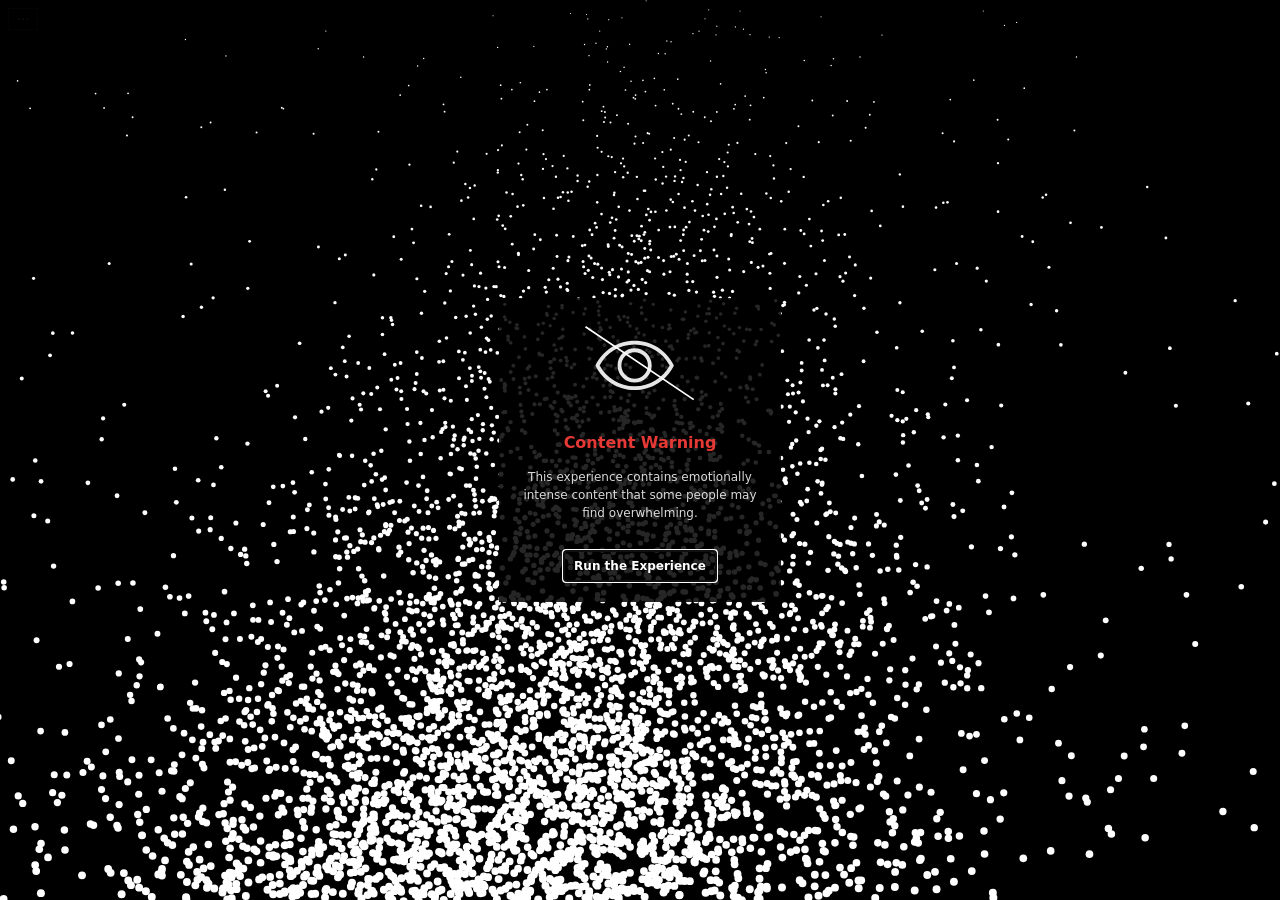
==== commit 53f358f9: "checkpoint: final scene (dot-based #11780/hover/audio) work in progress Snapshot before implementing" ====
--- a/index.html
+++ b/index.html
@@ -13,23 +13,54 @@
        via window.Field; each stage wires up its own timing. -->
   <canvas id="field-canvas" class="field-canvas"></canvas>
 
-  <!-- Dev/testing only: on-screen buttons that toggle frame/field
-       visibility live, independent of the ?screen= URL param (which can
-       still be used to set the initial state). See shared.js's
-       setupDevScreenToggleButtons(). -->
-  <div class="dev-screen-toggles" id="dev-screen-toggles">
-    <button type="button" class="dev-screen-toggles__btn" id="dev-toggle-frame-btn">Frame</button>
-    <button type="button" class="dev-screen-toggles__btn" id="dev-toggle-field-btn">Field</button>
+  <!-- Round 8, item 4 — every dev/testing control is tucked behind this
+       single "more" toggle: near-invisible, top-left, pulled out of the
+       normal tab order (tabindex="-1") — not part of the exhibition flow
+       a regular visitor would ever see or reach. See shared.js's
+       setupDevMoreMenu(). -->
+  <button type="button" class="dev-more-toggle" id="dev-more-toggle-btn" tabindex="-1" aria-label="Dev tools">&#8943;</button>
+
+  <div class="dev-more-panel" id="dev-more-panel" hidden>
+    <div class="dev-more-panel__section">
+      <p class="dev-more-panel__heading">Stages</p>
+      <!-- Dev/testing only: one button per stage, jumps straight there,
+           skipping everything before it. See shared.js's
+           setupDevStageSkipButtons() — populated there, empty here since
+           the button count follows TOTAL_STAGES rather than being
+           hardcoded. -->
+      <div class="dev-stage-skip" id="dev-stage-skip"></div>
+    </div>
+
+    <div class="dev-more-panel__section">
+      <p class="dev-more-panel__heading">Settings</p>
+      <!-- Dev/testing only: on-screen buttons that toggle frame/field
+           visibility live, independent of the ?screen= URL param (which
+           can still be used to set the initial state), plus a manual
+           full-reload reset and a one-click entries-registry clear. See
+           shared.js's setupDevScreenToggleButtons()/
+           setupDevResetEntriesButton()/setupDevRefreshButton(). -->
+      <div class="dev-screen-toggles" id="dev-screen-toggles">
+        <button type="button" class="dev-screen-toggles__btn" id="dev-toggle-frame-btn">Frame</button>
+        <button type="button" class="dev-screen-toggles__btn" id="dev-toggle-field-btn">Field</button>
+        <button type="button" class="dev-screen-toggles__btn" id="dev-reset-entries-btn">Reset entries</button>
+        <button type="button" class="dev-screen-toggles__btn" id="dev-refresh-btn">Refresh</button>
+      </div>
+    </div>
   </div>
 
   <!-- Stage 1: Content Warning -->
   <section id="stage-1" class="stage stage-1 is-active" data-stage="1">
     <div class="background-layer" style="background-image: url('assets/images/s1_banner_sensitive_content_img.png');"></div>
-    <div class="frame frame--intro">
-      <img class="stage-1__icon" src="assets/icons/s1_sensetive_content_icon.svg" alt="" width="110" height="91">
-      <h1 class="frame__title stage-1__title">Content Warning</h1>
-      <p class="frame__body stage-1__body">This experience contains emotionally intense content that some people may find overwhelming.</p>
-      <button type="button" class="button" id="stage-1-continue-btn">Run the Experience</button>
+    <div class="frame">
+      <!-- See .moment-content-box in global.css — replaces the old
+           .frame--intro frosted-blur treatment (removed) with the same
+           dark panel used everywhere else. -->
+      <div class="moment-content-box moment-content-box--s1-warning">
+        <img class="stage-1__icon" src="assets/icons/s1_sensetive_content_icon.svg" alt="" width="110" height="91">
+        <h1 class="frame__title stage-1__title">Content Warning</h1>
+        <p class="frame__body stage-1__body">This experience contains emotionally intense content that some people may find overwhelming.</p>
+        <button type="button" class="button" id="stage-1-continue-btn">Run the Experience</button>
+      </div>
     </div>
   </section>
 
@@ -55,7 +86,15 @@
     <div class="frame stage-2__frame">
 
       <div class="moment stage-2__moment stage-2__moment--video is-active" id="stage-2-moment-video" data-moment="1">
-        <video id="stage-2-video" class="stage-2__video" src="assets/video/s2_protest_socialmedia_feeds_vid.mp4" autoplay playsinline preload="none"></video>
+        <!-- No static autoplay attribute here — a bare autoplay video stays
+             a live DOM element even while hidden (display:none doesn't
+             pause media), so the browser could play it (with sound) right
+             on page load once autoplay-with-sound was already permitted
+             for this origin in the same session (e.g. after the idle
+             reset's reload) — bypassing stage2.js's own load()+play()
+             trigger entirely. Playback is driven solely by that JS trigger
+             instead, exactly when stage 2's moment begins. -->
+        <video id="stage-2-video" class="stage-2__video" src="assets/video/s2_protest_socialmedia_feeds_vid.mp4" playsinline preload="none"></video>
       </div>
 
       <!-- Reused for every spinner-only beat (load_anim_1/2 before the
@@ -64,32 +103,41 @@
       <div class="moment stage-2__moment stage-2__moment--spinner" id="stage-2-moment-spinner"></div>
 
       <div class="moment stage-2__moment stage-2__moment--cutoff" id="stage-2-moment-cutoff" data-moment="2">
-        <p class="frame__body" id="stage-2-cutoff-text"></p>
-        <div class="counter-widget">
-          <p class="counter-number" id="stage-2-counter-number"></p>
-          <p class="counter-caption" id="stage-2-counter-caption"></p>
+        <!-- See .moment-content-box in global.css. Purely additive: same
+             two children as before, unchanged. -->
+        <div class="moment-content-box moment-content-box--s2-cutoff">
+          <p class="frame__body" id="stage-2-cutoff-text"></p>
+          <div class="counter-widget">
+            <p class="counter-number" id="stage-2-counter-number"></p>
+            <p class="counter-caption" id="stage-2-counter-caption"></p>
+          </div>
         </div>
       </div>
 
       <div class="moment stage-2__moment stage-2__moment--gunfire" id="stage-2-moment-gunfire" data-moment="3">
-        <p class="frame__body" id="stage-2-gunfire-text"></p>
-        <div class="waveform-indicator" id="stage-2-waveform">
-          <span class="waveform-indicator__bar"></span>
-          <span class="waveform-indicator__bar"></span>
-          <span class="waveform-indicator__bar"></span>
-          <span class="waveform-indicator__bar"></span>
-          <span class="waveform-indicator__bar"></span>
-          <span class="waveform-indicator__bar"></span>
-          <span class="waveform-indicator__bar"></span>
-          <span class="waveform-indicator__bar"></span>
-          <span class="waveform-indicator__bar"></span>
-          <span class="waveform-indicator__bar"></span>
-          <span class="waveform-indicator__bar"></span>
-          <span class="waveform-indicator__bar"></span>
-          <span class="waveform-indicator__bar"></span>
-          <span class="waveform-indicator__bar"></span>
+        <!-- See .moment-content-box in global.css. Purely additive: same
+             three children as before, unchanged (currently unused while
+             ENABLE_S2_MOM_04 is false in stage2.js). -->
+        <div class="moment-content-box moment-content-box--s2-gunfire">
+          <p class="frame__body" id="stage-2-gunfire-text"></p>
+          <div class="waveform-indicator" id="stage-2-waveform">
+            <span class="waveform-indicator__bar"></span>
+            <span class="waveform-indicator__bar"></span>
+            <span class="waveform-indicator__bar"></span>
+            <span class="waveform-indicator__bar"></span>
+            <span class="waveform-indicator__bar"></span>
+            <span class="waveform-indicator__bar"></span>
+            <span class="waveform-indicator__bar"></span>
+            <span class="waveform-indicator__bar"></span>
+            <span class="waveform-indicator__bar"></span>
+            <span class="waveform-indicator__bar"></span>
+            <span class="waveform-indicator__bar"></span>
+            <span class="waveform-indicator__bar"></span>
+            <span class="waveform-indicator__bar"></span>
+            <span class="waveform-indicator__bar"></span>
+          </div>
+          <audio id="stage-2-gunshot-audio" src="assets/audio/s2_gunshot_warning_snd.mp3" preload="none"></audio>
         </div>
-        <audio id="stage-2-gunshot-audio" src="assets/audio/s2_gunshot_warning_snd.mp3" preload="none"></audio>
       </div>
 
     </div>
@@ -124,16 +172,31 @@
     </div>
 
     <!-- s5_mom_24 — full-viewport collective board, not a .frame card.
-         Hidden until s5_mom_23's closing statement finishes typing. -->
+         Hidden until s5_mom_23's closing statement finishes typing.
+         PRESERVED AS A FALLBACK — the new shared final scene below is the
+         current default (see stage4-5.js's USE_NEW_FINAL_SCENE flag); this
+         old board is left fully intact, untouched, so flipping that flag
+         back reverts to it instantly. -->
     <div class="collective-board" id="stage-5-board" hidden>
       <p class="collective-board__footer" id="stage-5-board-footer"></p>
       <button type="button" class="collective-board__export-btn" id="stage-5-board-export-btn">Export</button>
       <div class="collective-board__names" id="stage-5-board-names"></div>
       <div class="collective-board__tooltip" id="stage-5-board-tooltip" hidden></div>
     </div>
+
+    <!-- New shared final scene (js/final-scene.js) — a fixed deterministic
+         dot pattern, identical between this canvas and field.js's own
+         #field-canvas once Field.startFinalScene() switches it over. A
+         separate, independently toggleable section from #stage-5-board
+         above, not a replacement of it. -->
+    <div class="final-scene" id="stage-5-final-scene" hidden>
+      <canvas id="stage-5-final-scene-canvas" class="final-scene__canvas"></canvas>
+      <p class="final-scene__footer">Thank you for calling them out of silence.</p>
+    </div>
   </section>
 
   <script src="js/shared.js"></script>
+  <script src="js/final-scene.js"></script>
   <script src="js/field.js"></script>
   <script src="js/stage1.js"></script>
   <script src="js/stage2.js"></script>
--- a/css/global.css
+++ b/css/global.css
@@ -94,17 +94,77 @@
   display: none;
 }
 
+/* Round 8, item 4 — dev tools are now tucked behind this single "more"
+   toggle instead of sitting permanently on screen: a near-invisible "..."
+   in the top-left corner (see setupDevMoreMenu() in shared.js), deliberately
+   NOT part of the normal exhibition flow — opacity stays low even on
+   hover/focus (unlike every other dev button here, which brightens to
+   fully opaque), and it's pulled out of the regular tab order
+   (tabindex="-1" in the HTML) so a keyboard user tabbing through the page
+   never lands on it by accident. Still a real, clickable/tappable element
+   for anyone who knows to look for it — not display:none — just visually
+   quiet enough that a regular visitor exploring the kiosk has no reason to
+   ever notice or reach it. */
+.dev-more-toggle {
+  position: fixed;
+  left: 8px;
+  top: 8px;
+  z-index: 1001;
+  padding: 4px 8px;
+  border: 1px solid rgba(255, 255, 255, 0.15);
+  border-radius: 0;
+  background: rgba(0, 0, 0, 0.25);
+  color: rgba(255, 255, 255, 0.6);
+  font-family: inherit;
+  font-size: 12px;
+  line-height: 1;
+  cursor: pointer;
+  opacity: 0.12;
+  transition: opacity 0.15s ease;
+}
+
+.dev-more-toggle:hover,
+.dev-more-toggle:focus-visible {
+  opacity: 0.5;
+}
+
+/* The panel itself is a plain, fully-visible dev panel once opened — only
+   the toggle above needs to stay quiet; there's no reason to also hide
+   the controls FROM the person who already deliberately opened them. */
+.dev-more-panel {
+  position: fixed;
+  left: 8px;
+  top: 34px;
+  z-index: 1000;
+  display: flex;
+  flex-direction: column;
+  gap: 10px;
+  padding: 8px;
+  background: rgba(0, 0, 0, 0.55);
+  border: 1px solid rgba(255, 255, 255, 0.2);
+}
+
+.dev-more-panel[hidden] {
+  display: none;
+}
+
+.dev-more-panel__heading {
+  margin: 0 0 4px;
+  font-family: inherit;
+  font-size: 9px;
+  text-transform: uppercase;
+  letter-spacing: 0.05em;
+  color: rgba(255, 255, 255, 0.4);
+}
+
 /* Dev/testing only — small, low-opacity buttons that toggle frame/field
-   visibility live in either window, without editing the URL. Positioned
-   unobtrusively in a corner so they don't interfere with the actual
-   experience; sits above even the full-viewport blackout overlay so it
-   always stays reachable. */
+   visibility live in either window, without editing the URL, plus the
+   manual refresh/reset-entries buttons (round 8). Flows inside
+   .dev-more-panel now rather than floating independently — see that
+   container's own doc comment above for why these moved. */
 .dev-screen-toggles {
-  position: fixed;
-  right: 8px;
-  bottom: 8px;
-  z-index: 1000;
-  display: flex;
+  display: flex;
+  flex-wrap: wrap;
   gap: 4px;
 }
 
@@ -131,9 +191,41 @@
   text-decoration: line-through;
 }
 
+/* Dev/testing only — one button per stage, jumps straight there via
+   goToStage() (see setupDevStageSkipButtons() in shared.js). Flows inside
+   .dev-more-panel now (round 8) rather than floating independently along
+   the left edge — see that container's own doc comment above. */
+.dev-stage-skip {
+  display: flex;
+  flex-direction: column;
+  gap: 4px;
+}
+
+.dev-stage-skip__btn {
+  padding: 4px 8px;
+  border: 1px solid rgba(255, 255, 255, 0.3);
+  border-radius: 0;
+  background: rgba(0, 0, 0, 0.4);
+  color: rgba(255, 255, 255, 0.6);
+  font-family: inherit;
+  font-size: 10px;
+  line-height: 1;
+  text-align: left;
+  cursor: pointer;
+  opacity: 0.4;
+  transition: opacity 0.15s ease;
+}
+
+.dev-stage-skip__btn:hover,
+.dev-stage-skip__btn:focus-visible {
+  opacity: 1;
+}
+
 /* Centered content frame, fixed design width that shrinks on narrow
-   viewports. Sits above the background layer. Plain by default — the
-   frosted-card look (blur/tint/grain) is opt-in via .frame--intro. */
+   viewports. Sits above the background layer. Plain by default — content
+   legibility over a stage's own background image/video is handled per-
+   moment by .moment-content-box (see stage 1's own use of it below), not
+   by this element itself. */
 .frame {
   position: relative;
   z-index: 1;
@@ -151,28 +243,6 @@
   overflow: visible;
   border-radius: var(--frame-radius);
   --spinner-color: red; /* EXPERIMENTAL — frame's own spinner color, decoupled from the field's */
-}
-
-/* Frosted-card treatment: dark tint + blur + grain. Stage 1 ("Content
-   Warning") only — floats the card over its sharp background image.
-   Stages 2+ render .frame plain against their own stage background. */
-.frame--intro {
-  background: rgba(18, 18, 18, 0.45);
-  backdrop-filter: blur(10px) saturate(180%);
-  -webkit-backdrop-filter: blur(10px) saturate(180%);
-}
-
-/* Fine grain/noise texture confined to the card, clipped to its
-   corners. Purely decorative — never intercepts pointer events. */
-.frame--intro::after {
-  content: "";
-  position: absolute;
-  inset: 0;
-  border-radius: inherit;
-  background-image: url("[data-uri]");
-  opacity: 0.10;
-  mix-blend-mode: overlay;
-  pointer-events: none;
 }
 
 /* Instantly hides the card on stage advance, revealing the sharp
@@ -220,9 +290,11 @@
 }
 
 /* Alternative/de-emphasized CTA — e.g. s4_mom_22's "Let me just read
-   their stories" beside its primary "Let me give them a name and story".
-   Same shape/border as .button, just visually quieter. */
+   their stories" beside its primary "Let me be the one who speaks for
+   them". Same padding/font as .button, just visually quieter — no
+   border/stroke (unlike .button's own), on top of the reduced opacity. */
 .button--secondary {
+  border-color: transparent;
   opacity: 0.6;
 }
 
@@ -258,6 +330,9 @@
 
 .stage-1__title {
   margin-bottom: 16px;
+  /* Same red as .counter-number/.counter-caption__unit elsewhere in the
+     app, rather than the plain CSS "red" keyword. */
+  color: #e53935;
 }
 
 .stage-1__body {
@@ -290,6 +365,143 @@
   display: flex;
 }
 
+/* FINALIZED — content wrapper, rolled out from the s2_mom_03 test to
+   every other text-bearing moment (see the per-moment min-height
+   modifiers below). Purely additive everywhere it's used: a new inner
+   div wrapping a moment's *existing* children (no changes to their own
+   classes/spacing), inside .moment/.message-moment's existing
+   position/centering — never applied to that outer element itself
+   (that's what made the earlier .moment-content-panel attempt awkward:
+   100px padding stacked directly onto .moment's own
+   position:absolute;inset:0 box left very little room). For static
+   HTML moments (stage 2) the wrapper div is written directly in
+   index.html; for JS-built ones (stage 4/5) shared.js's
+   createMomentContentBox(containerEl) creates and appends it the same
+   way, returning it so the caller appends its own children there
+   instead of to containerEl.
+
+   max-width is now percentage-based (was a fixed 300px during the
+   s2_mom_03 test) — 89%, the equivalent conversion at the reference size
+   that fixed value was originally chosen against: .frame's own max
+   402px width minus 2x32px --frame-padding = 338px interior, and
+   300/338 = 88.8% ~= 89%. Percentage instead of a fixed px value so it
+   scales proportionally as .frame itself shrinks on narrower viewports
+   (min(92vw, 402px, ...)), rather than staying a fixed 300px that would
+   eventually exceed .frame's own interior width. width:100% (up to that
+   cap) rather than shrink-to-content, so the panel's own width stays
+   visually consistent regardless of exactly how much content is showing.
+
+   min-height is NOT set here — every moment that uses this base class
+   also gets one of the modifiers below, each estimated the same way the
+   s2_mom_03 test's 190px was (that moment's own expected content height
+   + this wrapper's own 20px top/bottom padding), so the panel comfortably
+   fits its typical case without visible empty space while still being a
+   floor (height:auto beyond that), not a fixed height.
+
+   Background: 85% opacity black, finalized after the s2_mom_03 test went
+   30% -> 55% -> 85% before reading as clearly legible. No backdrop-filter
+   here (unlike the final scene's tooltip panel) — not part of this. */
+.moment-content-box {
+  display: flex;
+  flex-direction: column;
+  align-items: center;
+  justify-content: center;
+  width: 100%;
+  max-width: 89%;
+  padding: 20px;
+  background-color: rgba(0, 0, 0, 0.85);
+  border-radius: 0;
+}
+
+/* s2_mom_03 — the original test moment. Text (up to its own 4-line
+   reservation) + the minutes/hours/days counter below it. */
+.moment-content-box--s2-cutoff {
+  min-height: 190px;
+}
+
+/* s2_mom_04 (gunfire warning) — currently disabled (ENABLE_S2_MOM_04 =
+   false in stage2.js) but the code/markup stays intact, so this is ready
+   if it's ever re-enabled. Short single-line warning text + the 28px-tall
+   waveform indicator (48px with its own 20px margin-top). */
+.moment-content-box--s2-gunfire {
+  min-height: 120px;
+}
+
+/* Stage 4's 9 name moments (runNameMoment) — name (+ optional age line)
+   + subtext (some quite long — several run 4-5 lines at the 35ch wrap)
+   + the "Call them by name" button. Sized for a typical/longer subtext,
+   not the single longest one — shorter ones just leave a little more
+   breathing room above the button rather than needing their own value.
+   gap: 28px restores spacing between name/age/subtext/action that used
+   to come from .message-moment's own gap (all of frame__title/
+   frame__body/message-moment__action are margin:0 — they never had any
+   spacing of their own, entirely relying on that parent gap; now that
+   these render into this box instead, the box needs to provide it). */
+.moment-content-box--s4-name {
+  gap: 28px;
+  min-height: 220px;
+}
+
+/* s4_mom_22, the "#11780" choice screen (runElevenChoiceMoment) — title +
+   a notably long subtext (~7-8 lines at the 35ch wrap) + two stacked
+   ctas. The tallest of this rollout by a good margin, driven almost
+   entirely by that subtext length. Same gap reasoning as --s4-name. */
+.moment-content-box--s5-choice {
+  gap: 28px;
+  min-height: 350px;
+}
+
+/* s4_mom_23, the standalone closing form (runElevenFormMoment).
+   BUGFIX: the two fields were overlapping — root cause was this same
+   missing gap (see --s4-name's own comment): .stage-5__field + .stage-5
+   __field's existing -20px margin was designed against .message-moment's
+   28px gap (net 8px of visible spacing), but with no gap here at all it
+   became a genuine -20px overlap instead. gap: 28px restores the
+   intended net spacing. Separately, per the actual bug report: no
+   min-height at all here (unlike every other modifier above) — this
+   moment's fields slide in one at a time and the box's height should
+   track that growth exactly, not hold a floor a partially-filled form
+   would otherwise get vertically centered within. */
+.moment-content-box--s5-form {
+  gap: 28px;
+}
+
+/* Stage 3's message moments (runMessageMoment) — message text (up to a
+   few lines) + the attempt button/spinner/audio-response area below it.
+   Leak image/video media itself never renders in here — see
+   .message-moment__leak-media below — so this only ever needs to fit
+   text-height content, sized for the audio response case (subtitle +
+   48px-tall waveform), the tallest of this moment's non-media states.
+   Same gap reasoning as --s4-name. */
+.moment-content-box--s3-message {
+  gap: 28px;
+  min-height: 220px;
+}
+
+/* s3_mom_12, "Name Them" (runNameThemMoment) — its own step text/caption
+   + the step/final cta button. s3_leak_08_img itself (the "image-with-
+   caption" step's image) is excluded from this box, same rule as every
+   other stage-3 leak's media — see .message-moment__leak-media — even
+   though it has no applyLeakZoomAndFade treatment to protect (see
+   CLAUDE.md); only its caption text renders in here. Sized like
+   --s3-message, since this box only ever holds text-height content. */
+.moment-content-box--s3-name-them {
+  gap: 28px;
+  min-height: 220px;
+  /* Shifts the whole box up slightly within the moment. */
+  transform: translateY(-5%);
+}
+
+/* s1_mom_01, the Content Warning banner — replaces the old .frame--intro
+   frosted-blur/tint/grain treatment (removed) with the same dark panel
+   used everywhere else. Sized for its icon (91px) + title + ~3-line body
+   (35ch wrap) + button, the tallest fixed content of any single moment in
+   the app — existing element margins (.stage-1__icon/__title/__body's own
+   margin-bottom) already provide spacing, so no gap needed here. */
+.moment-content-box--s1-warning {
+  min-height: 300px;
+}
+
 /* Video moment fills the card edge-to-edge, ignoring the frame's padding. */
 .stage-2__moment--video {
   padding: 0;
@@ -305,9 +517,12 @@
 
 /* Reserved for the tallest expected wrap (~4 lines at max-width: 35ch) so
    the counter widget below never shifts, whether mid-type or between
-   texts of different lengths — ported from the approved prototype. */
+   texts of different lengths — ported from the approved prototype.
+   margin-bottom halved (20px -> 10px) per feedback that s2_mom_03's
+   vertical spacing overall read as too loose — see .counter-widget's
+   matching margin-top halve. */
 .stage-2__moment--cutoff .frame__body {
-  margin-bottom: 20px;
+  margin-bottom: 10px;
   min-height: calc(var(--font-size-body) * var(--line-height-body) * 4);
 }
 
@@ -334,23 +549,27 @@
    covered by .frame in combined mode. Decorative only, like the field
    canvas — never intercepts input.
 
-   The box itself (30vw square, centered via inset:0 + margin:auto) is a
+   The box itself (12vw square, centered via inset:0 + margin:auto) is a
    separate experimental treatment: auto-layout (flex) centering its own
    content, 20%-of-its-own-width padding inset on all sides (computed
-   directly as 6vw — CSS % padding resolves against the *containing
+   directly as 2.4vw — CSS % padding resolves against the *containing
    block's* width, not this element's own width, so 20% written here would
-   actually mean 20% of the viewport, not of this 30vw box), 50%-opacity
-   black fill. Hidden by default (display:none) rather than relying on
+   actually mean 20% of the viewport, not of this 12vw box), 85%-opacity
+   black fill (was 50%, brought in line with .moment-content-box's own
+   finalized 85%). Hidden by default (display:none) rather than relying on
    being empty-therefore-invisible — now that it has a background fill, an
-   empty-but-displayed box would still show as a plain black square. */
+   empty-but-displayed box would still show as a plain black square.
+   Wrapper box was 30vw, then shrunk a further 60% to today's 12vw
+   (30 * 0.4) — --spinner-size below is untouched by that, it's an
+   independent fixed value, not computed as a fraction of the box. */
 .stage-2__moment--field-spinner {
   position: absolute;
   inset: 0;
   margin: auto; /* combined with the explicit width/height below, centers this box within inset:0 */
-  width: 30vw;
-  height: 30vw;
-  padding: 6vw; /* 20% of this box's own 30vw width/height */
-  background-color: rgba(0, 0, 0, 0.5);
+  width: 12vw;
+  height: 12vw;
+  padding: 2.4vw; /* 20% of this box's own 12vw width/height */
+  background-color: rgba(0, 0, 0, 0.85);
   display: none;
   align-items: center;
   justify-content: center;
@@ -364,22 +583,29 @@
 }
 
 /* Escalating minutes-then-hours-then-days counter (moment 2.2, s2_mom_03)
-   — continues the cutoff text's trailing "for" (e.g. "...for 18+ Days"). */
+   — continues the cutoff text's trailing "for" (e.g. "...for 18+ Days").
+   margin-top halved (20px -> 10px) per feedback that s2_mom_03's vertical
+   spacing overall read as too loose — see .stage-2__moment--cutoff
+   .frame__body's matching margin-bottom halve below, and
+   .counter-caption's margin-top halve, for the moment's other two gaps. */
 .counter-widget {
-  margin-top: 20px;
+  margin-top: 10px;
 }
 
 /* Line 1 — just the number. Same size/weight token as .frame__title,
-   bumped 4px and recolored red for emphasis. */
+   bumped 4px and recolored red for emphasis. Bumped a further 3px (7px
+   total) per feedback that red text should read larger. */
 .counter-number {
-  font-size: calc(var(--font-size-title) + 4px);
+  font-size: calc(var(--font-size-title) + 7px);
   font-weight: var(--font-weight-title);
   line-height: 1;
   color: #e53935;
   margin: 0;
 }
 
-/* Line 2 — the current phase's unit label ("Minutes"/"Hours"/"Days"). */
+/* Line 2 — the current phase's unit label ("Minutes"/"Hours"/"Days").
+   margin-top halved (6px -> 3px), same spacing feedback as .counter-widget
+   above. */
 .counter-caption {
   font-size: var(--font-size-body);
   font-weight: var(--font-weight-body);
@@ -388,12 +614,15 @@
      have dulled .counter-caption__unit's red below regardless of its
      own color value. */
   color: rgba(255, 255, 255, 0.6);
-  margin: 6px 0 0;
-}
-
-/* "Minutes"/"Hours"/"Days" within the caption — same red as .counter-number. */
+  margin: 3px 0 0;
+}
+
+/* "Minutes"/"Hours"/"Days" within the caption — same red as .counter-number.
+   font-size bumped 3px above its inherited .counter-caption size, same red-
+   text-size feedback as .counter-number above. */
 .counter-caption__unit {
   color: #e53935;
+  font-size: calc(var(--font-size-body) + 3px);
 }
 
 /* Audio-waveform indicator: a row of thin bars whose height animates in a
@@ -474,6 +703,26 @@
   min-height: 44px;
 }
 
+/* Mounts a leak image/video's media only (never its caption — see
+   .moment-content-box--s3-message) as a plain in-flow sibling of
+   .moment-content-box, deliberately NOT position:absolute: staying in
+   flow keeps it from ever visually covering the box's caption text, while
+   applyLeakZoomAndFade's transform:scale() (which doesn't affect layout)
+   still lets the media visually overflow past this element exactly as it
+   overflows .frame today. Hidden whenever nothing's mounted, so it never
+   reserves space or shows as an empty gap between message-moment's other
+   children. */
+.message-moment__leak-media {
+  display: none;
+  width: 100%;
+  align-items: center;
+  justify-content: center;
+}
+
+.message-moment__leak-media.is-active {
+  display: flex;
+}
+
 .message-moment__response-text {
   margin: 0;
 }
@@ -525,12 +774,54 @@
 
 /* Wraps the "name them" moment's image+caption step (s3_mom_12).
    Shifted up slightly from center to leave room for the caption
-   directly below it. */
+   directly below it. max-width matches .moment-content-box's own 89%, so
+   s3_leak_08_img renders at the same size as the content-wrapper below
+   it rather than its own uncapped natural size. */
 .name-them-moment__image-wrap {
   display: flex;
   flex-direction: column;
   align-items: center;
+  max-width: 89%;
   transform: translateY(-20px);
+}
+
+/* s3_mom_12's 7 diaspora-reaction steps — a blurred profile icon alongside
+   its "Name: quote" line. text-align:left (overriding .message-moment's
+   inherited center) reads better paired with a leading icon, and
+   align-items:flex-start keeps the icon pinned to the first line rather
+   than centering against a multi-line wrapped quote. Hidden by default via
+   .name-them-moment__avatar below — the intro line ("#11780?????") reuses
+   this same textEl but isn't a reaction, so it should show no icon. */
+.name-them-moment__reaction {
+  display: flex;
+  align-items: flex-start;
+  gap: 5px;
+  text-align: left;
+}
+
+.name-them-moment__avatar {
+  display: none;
+  width: 20px;
+  height: 20px;
+  padding: 0;
+  object-fit: cover;
+  border-radius: 0;
+  filter: blur(4px);
+  flex-shrink: 0;
+}
+
+.name-them-moment__avatar.is-active {
+  display: block;
+}
+
+/* s3_mom_12 step 4 (s3_leak_08_img + s3_diaspora_react_04_txt) — pulls
+   boxEl up snug against the unwrapped leak image above it: containerEl's
+   (.message-moment) 28px gap is the normal space between mediaEl and
+   boxEl, so a -48px margin-top nets out to the requested -20px gap — same
+   margin-against-gap trick as .stage-5__field's -20px rule (see its own
+   comment) against that same 28px parent gap. */
+.name-them-moment__box--tight-to-image {
+  margin-top: -48px;
 }
 
 /* Full-viewport blackout overlay, created/removed on demand by the
@@ -730,6 +1021,247 @@
   pointer-events: none;
 }
 
+/* New shared final scene (js/final-scene.js) — same full-viewport,
+   non-.frame treatment as .collective-board above, since this replaces it
+   as the frame-facing final page (see stage4-5.js's USE_NEW_FINAL_SCENE).
+   The scattered dots themselves are canvas-drawn (no per-dot DOM elements
+   to style); only the tooltip and footer below are real DOM. Interactive
+   (hover/tap on assigned dots), unlike field.js's own #field-canvas which
+   stays pointer-events:none. */
+.final-scene {
+  position: fixed;
+  inset: 0;
+  width: 100vw;
+  height: 100dvh;
+  background-color: #000000;
+  z-index: 10;
+}
+
+.final-scene[hidden] {
+  display: none;
+}
+
+.final-scene__canvas {
+  position: absolute;
+  inset: 0;
+  width: 100%;
+  height: 100%;
+  cursor: pointer;
+}
+
+/* A dot's name+story reveal — one shared element per renderer instance
+   (js/final-scene.js positions/repopulates it, never creates more than
+   one). Legibility pass: a dark translucent panel + backdrop-filter blur
+   of the dots behind it, rather than a stroke/outline on the text itself
+   — same "dark fill behind content" idea as .stage-2__moment--field-
+   spinner's box, just blurred instead of opaque. position:fixed + a
+   left/top set in JS (canvas-local pixels == viewport pixels here, since
+   this scene has no zoom/devicePixelRatio scaling to account for). */
+.final-scene__tooltip {
+  position: fixed;
+  transform: translate(-50%, 0);
+  max-width: 240px;
+  background-color: rgba(0, 0, 0, 0.55);
+  backdrop-filter: blur(6px);
+  -webkit-backdrop-filter: blur(6px);
+  padding: 8px 12px;
+  text-align: center;
+  opacity: 0;
+  pointer-events: none;
+  transition: opacity 300ms ease;
+  z-index: 15;
+}
+
+.final-scene__tooltip--visible {
+  opacity: 1;
+}
+
+/* Bug fix (round 7, item 3) — the inline name/story editor (stage4-5.js:
+   activateInlineEditor) reuses .final-scene__tooltip's own panel for its
+   look, but its unified placeholder copy ("Call them out of the silence
+   by a story" etc.) is longer than any real name/story this panel was
+   originally sized for, and was getting clipped inside the regular
+   tooltip's 240px cap. This modifier only widens the panel when it's
+   actually being used as the editor — the plain read-only tooltip (every
+   other final-scene hover) keeps its original narrower width. */
+.final-scene__tooltip--inline-editor {
+  max-width: min(88vw, 320px);
+}
+
+.final-scene__tooltip-name {
+  margin: 0;
+  font-family: var(--font-family);
+  font-size: 12px;
+  font-weight: 700;
+  color: var(--color-fg);
+}
+
+.final-scene__tooltip-story {
+  margin: 4px 0 0;
+  font-family: var(--font-family);
+  font-size: 12px;
+  font-weight: 400;
+  line-height: 1.4;
+  color: var(--color-fg);
+  opacity: 0.85;
+}
+
+/* Item 2 — tier-1-only "interact again" indicator: a plain "+" glyph
+   (no border-radius per the app's radius:0 rule — the loading spinner is
+   the one documented exception, this isn't it), pulsing to invite a
+   second click/tap. Gone the instant tier 2 (the story) reveals.
+   Bug fix (round 2) — a standalone position:fixed element (not nested in
+   .final-scene__tooltip, see final-scene.js's own doc comment on
+   tooltipIconEl), centered exactly on the dot's own screen coordinates
+   (JS sets left/top to the dot's position, this centers on that point) so
+   a click on it lands on the same canvas coordinates as the dot itself —
+   pointer-events:none lets that click pass straight through to the
+   canvas below. Every keyframe step re-states the translate(-50%,-50%)
+   centering alongside its own scale(), since a CSS animation replaces the
+   whole `transform` value per frame rather than composing with a
+   separate static one. */
+.final-scene__tooltip-icon {
+  position: fixed;
+  transform: translate(-50%, -50%);
+  font-family: var(--font-family);
+  font-size: 14px;
+  line-height: 1;
+  color: var(--color-fg);
+  opacity: 0.6;
+  pointer-events: none;
+  z-index: 15;
+  animation: final-scene-tooltip-icon-pulse 1200ms ease-in-out infinite;
+}
+
+@keyframes final-scene-tooltip-icon-pulse {
+  0%, 100% { transform: translate(-50%, -50%) scale(1); opacity: 0.4; }
+  50% { transform: translate(-50%, -50%) scale(1.35); opacity: 0.9; }
+}
+
+/* Round 5 — the generalized inline name/story editor (stage4-5.js:
+   activateInlineEditor), shared by #11780 (round 4's original test) and,
+   once unlocked, any other unnamed/anonymous dot. Sits inside a reused
+   .final-scene__tooltip panel (same dark blurred-panel look, same
+   pointer-events:none), so these need their own pointer-events:auto
+   override to actually be clickable/typeable — the icon that triggers
+   "editing" state still passes clicks straight through the panel to the
+   canvas underneath, same as .final-scene__tooltip-icon always has. */
+.final-scene__inline-editor-input {
+  display: block;
+  width: 100%;
+  max-width: min(84vw, 296px); /* round 7, item 3 — widened to fit the unified placeholder copy in full, see .final-scene__tooltip--inline-editor above */
+  margin: 4px auto 0;
+  background: transparent;
+  border: none;
+  border-bottom: 1px solid rgba(255, 255, 255, 0.4);
+  border-radius: 0;
+  padding: 2px 0;
+  font-family: var(--font-family);
+  font-size: 12px;
+  color: var(--color-fg);
+  text-align: center;
+  pointer-events: auto;
+}
+
+.final-scene__inline-editor-input::placeholder {
+  color: rgba(255, 255, 255, 0.45);
+}
+
+.final-scene__inline-editor-input:focus {
+  outline: none;
+  border-bottom-color: var(--color-fg);
+}
+
+.final-scene__inline-editor-input[hidden] {
+  display: none;
+}
+
+.final-scene__tooltip-name[hidden],
+.final-scene__tooltip-story[hidden],
+.final-scene__tooltip-icon[hidden] {
+  display: none;
+}
+
+/* Same low-priority, faded, non-interactive treatment as
+   .collective-board__footer above. */
+.final-scene__footer {
+  position: absolute;
+  left: 0;
+  right: 0;
+  bottom: 16px;
+  margin: 0;
+  padding: 0 16px;
+  text-align: center;
+  font-size: 11px;
+  color: var(--color-fg);
+  opacity: 0.5;
+  pointer-events: none;
+}
+
+/* Item 3d — the "give them a voice?" popup: a centered overlay over the
+   already-interactive final scene, built/appended entirely from JS (see
+   stage4-5.js), same as this file's own tooltip above.
+   .final-scene__popup-field's label/input reuse .stage-5__field-label/
+   -input's exact look directly (kept those class names generic on
+   purpose, not renamed to a s5-only scope) rather than duplicating those
+   rules.
+   Round 2's item 4 fix anchored this to the bottom to dodge the
+   highlighted #11780 dot, which otherwise sat directly under a centered
+   panel — round 3 supersedes that: the DOT now repositions itself to
+   clear the popup (see stage4-5.js's computeEleven780TargetDotIndex, the
+   same "reposition the tagged element, don't move the content box"
+   pattern field.js already uses for stage 3/4's tagged dots), so the
+   popup goes back to a normal centered position like every other content
+   panel in the app. */
+.final-scene__popup {
+  position: fixed;
+  inset: 0;
+  z-index: 25;
+  display: flex;
+  align-items: center;
+  justify-content: center;
+  background-color: rgba(0, 0, 0, 0.6);
+  padding: 24px;
+}
+
+.final-scene__popup[hidden] {
+  display: none;
+}
+
+.final-scene__popup-panel {
+  /* Item 6 — matches .moment-content-box's own effective width exactly
+     (89% of .frame's own width formula, see both above) instead of an
+     approximate fixed value, so this popup reads as consistent with
+     every other content box in the app. */
+  width: calc(min(92vw, 402px, calc(92dvh * 402 / 874)) * 0.89);
+  max-height: 80vh;
+  overflow-y: auto;
+  background-color: #000;
+  border: 1px solid rgba(255, 255, 255, 0.25);
+  padding: 24px 20px;
+  display: flex;
+  flex-direction: column;
+  align-items: center;
+  gap: 16px;
+  text-align: center;
+}
+
+.final-scene__popup-text {
+  margin: 0;
+  font-family: var(--font-family);
+  font-size: var(--font-size-body);
+  font-weight: var(--font-weight-body);
+  color: var(--color-fg);
+}
+
+.final-scene__popup-field {
+  width: 100%;
+  display: flex;
+  flex-direction: column;
+  align-items: center;
+  gap: 8px;
+}
+
 .collective-board__export-btn {
   position: absolute;
   bottom: 12px;
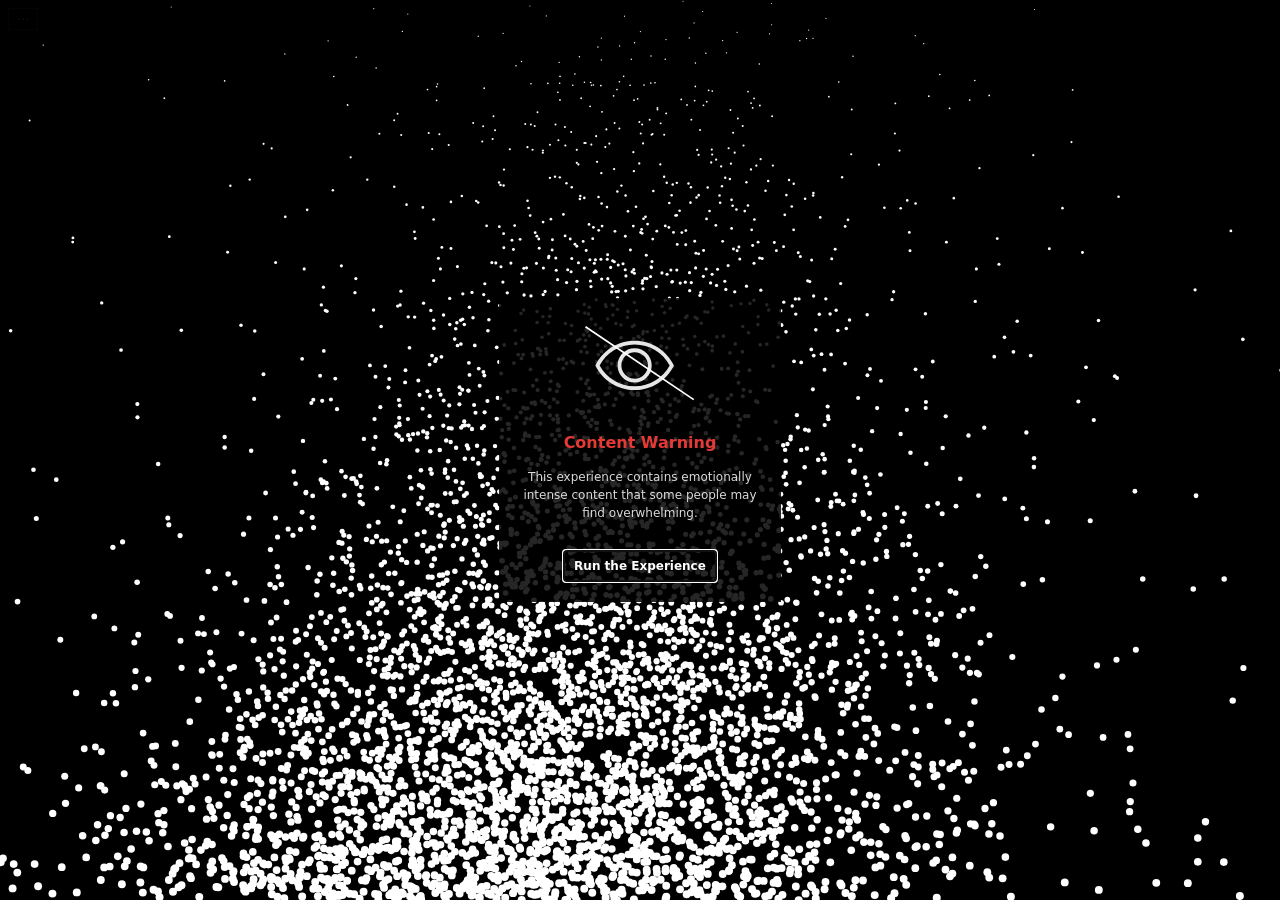
==== commit 14256306: "add bundled seed data for a fresh entries registry 15 hand-written exhibition-testing entries (data/" ====
--- a/index.html
+++ b/index.html
@@ -201,6 +201,7 @@
   <script src="js/stage1.js"></script>
   <script src="js/stage2.js"></script>
   <script src="js/stage3.js"></script>
+  <script src="data/seed-entries.js"></script>
   <script src="js/stage4-5.js"></script>
 </body>
 </html>
--- a/css/global.css
+++ b/css/global.css
@@ -509,8 +509,8 @@
 
 .stage-2__video {
   display: block;
-  width: 100%;
-  height: 100%;
+  width: 80%; /* 20% smaller than the previous edge-to-edge 100% */
+  height: 80%;
   object-fit: cover;
   border-radius: var(--frame-radius);
 }
@@ -1078,14 +1078,26 @@
 
 /* Bug fix (round 7, item 3) — the inline name/story editor (stage4-5.js:
    activateInlineEditor) reuses .final-scene__tooltip's own panel for its
-   look, but its unified placeholder copy ("Call them out of the silence
-   by a story" etc.) is longer than any real name/story this panel was
-   originally sized for, and was getting clipped inside the regular
-   tooltip's 240px cap. This modifier only widens the panel when it's
-   actually being used as the editor — the plain read-only tooltip (every
-   other final-scene hover) keeps its original narrower width. */
+   look, but its placeholder copy plus real, unbounded-length visitor-
+   entered names/stories are longer than this panel was originally sized
+   for, and were getting clipped inside the regular tooltip's 240px cap.
+   This modifier only widens the panel when it's actually being used as
+   the editor — the plain read-only tooltip (every other final-scene
+   hover) keeps its original narrower width. */
 .final-scene__tooltip--inline-editor {
   max-width: min(88vw, 320px);
+}
+
+/* #11780-only label above the name field (stage4-5.js:
+   INLINE_EDITOR_NAME_LABEL / activateEleven780Editor's showNameLabel
+   option) — every other dot's editor leaves this hidden. */
+.final-scene__tooltip-name-label {
+  margin: 0 0 2px;
+  font-family: var(--font-family);
+  font-size: 10px;
+  font-weight: 400;
+  color: var(--color-fg);
+  opacity: 0.6;
 }
 
 .final-scene__tooltip-name {
@@ -1176,6 +1188,7 @@
   display: none;
 }
 
+.final-scene__tooltip-name-label[hidden],
 .final-scene__tooltip-name[hidden],
 .final-scene__tooltip-story[hidden],
 .final-scene__tooltip-icon[hidden] {
